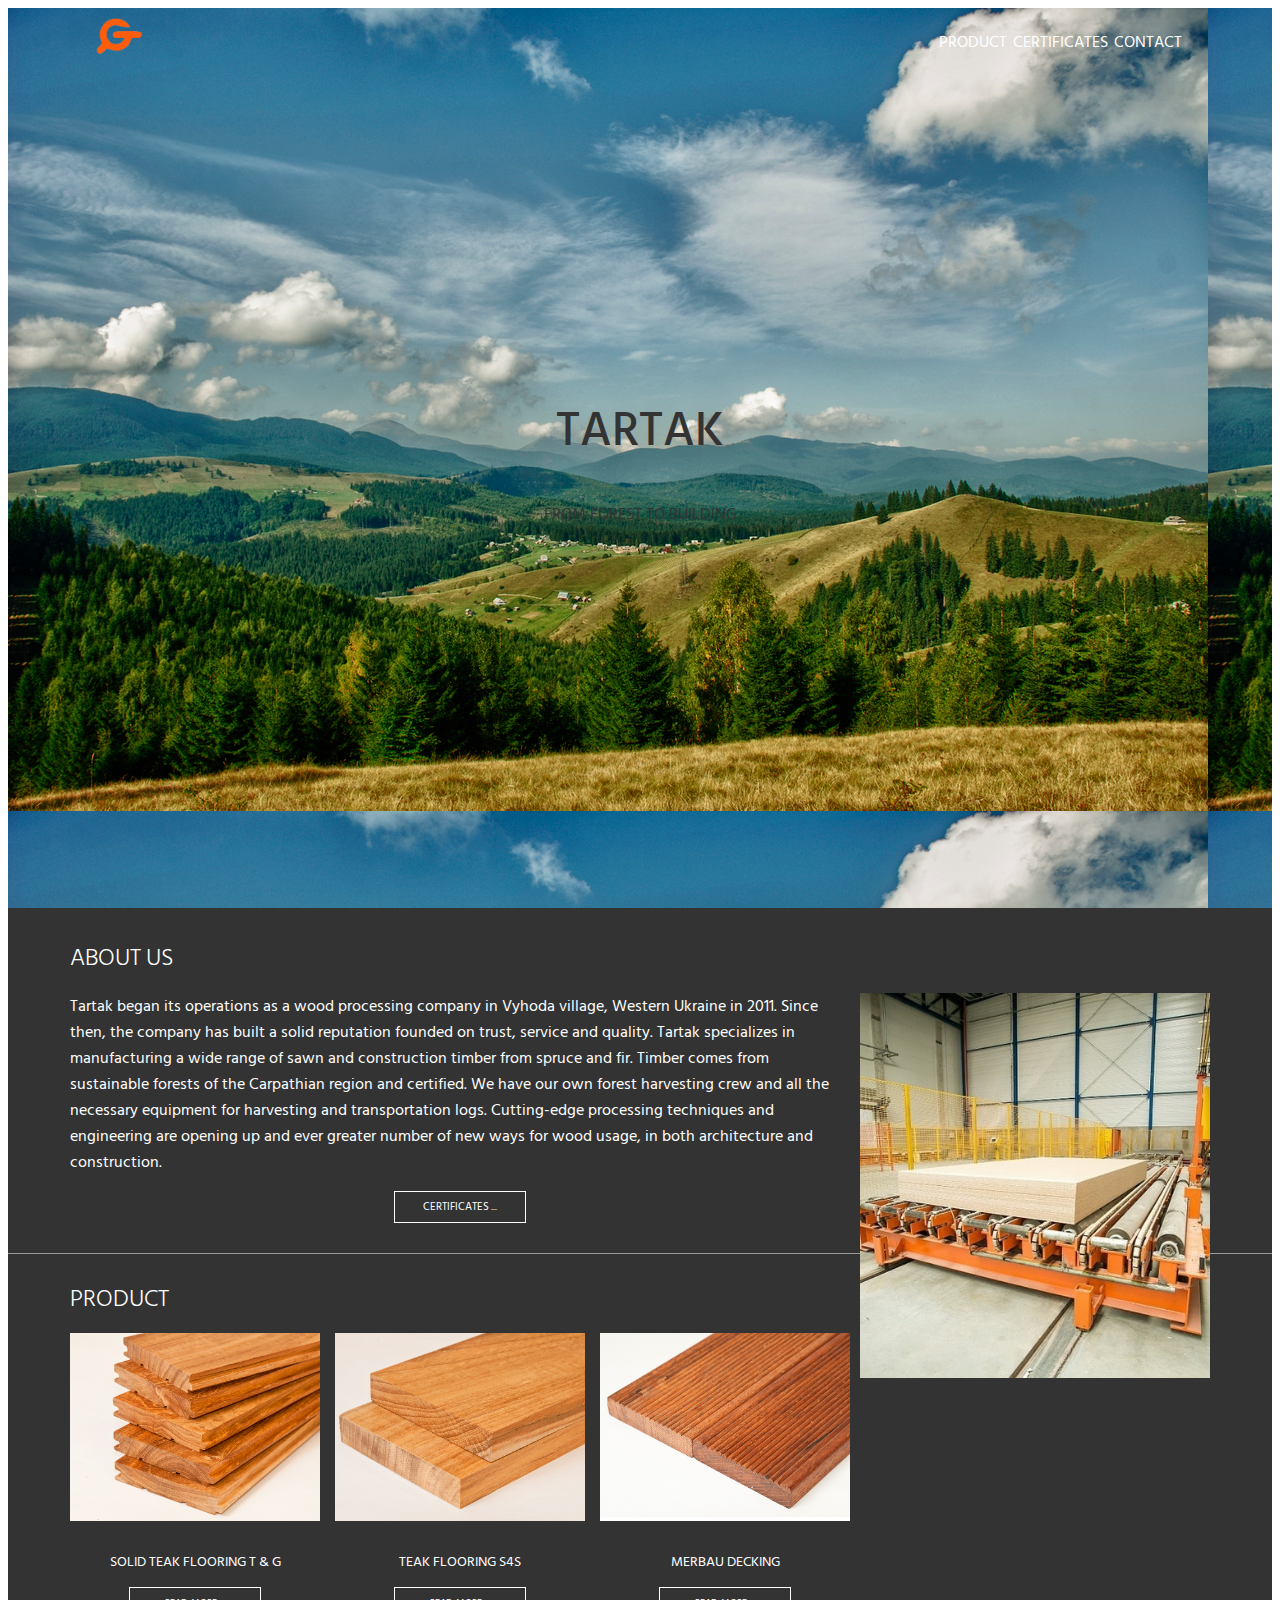
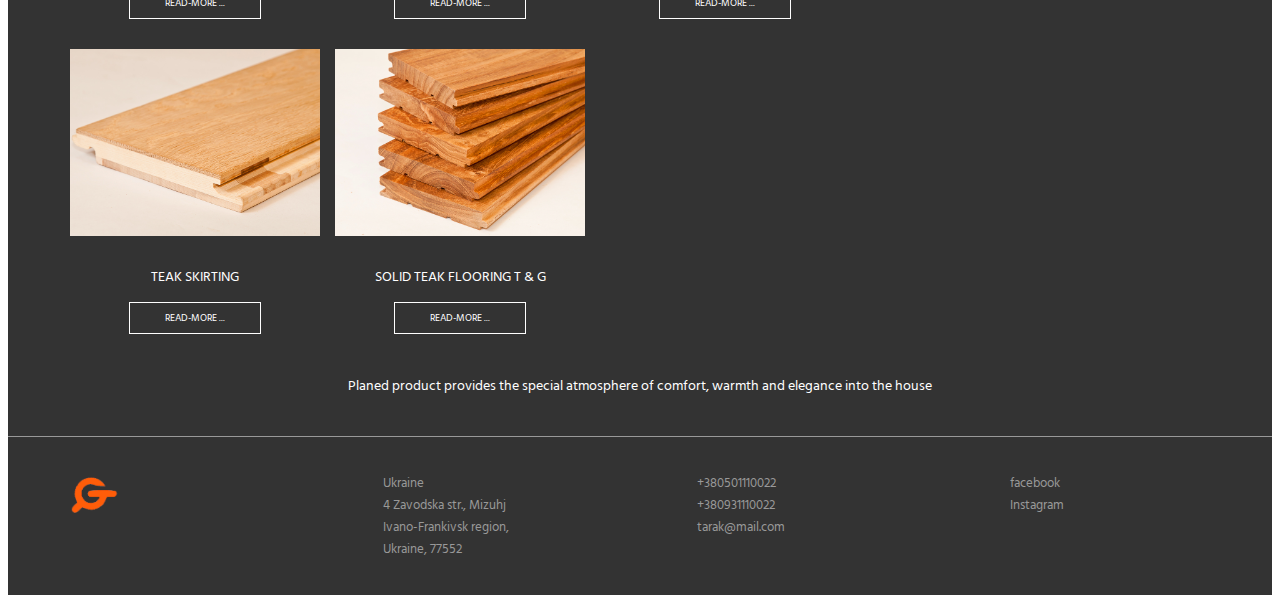
==== index.html @ 759a78dc "update index" ====
<!DOCTYPE html>
<html lang="en">
    <head>
        <meta charset="UTF-8">
        <meta name="viewport" content="width=device-width, initial-scale=1.0">
        <meta http-equiv="X-UA-Compatible" content="ie=edge">
        <title>Tartak</title>
        <link rel="stylesheet" href="https://necolas.github.io/normalize.css/8.0.1/normalize.css">
        <link rel="stylesheet" href="css/index.css">
        <link href="https://fonts.googleapis.com/css?family=Hind+Siliguri&display=swap" rel="stylesheet">
    </head>
    <body>
        <header>
            <div class="wrap-menu wrap">
                <nav >
                    <div class="logo"><a href="index.html"><img src="img/logo.png" alt="logo"></a></div>
                    <ul class=" nav nav-flex-container">
                        <li><a href="allproduct.html">product</a></li>
                        <li><a href="certificates.html">certificates</a></li>
                        <li><a href="contact.html">contact</a></li>
                    </ul>
                </nav>
                <h1 class="header-title">Tartak</h1>
                <p class="header-subtitle">From forest to building</p>
            </div>
        </header>
        <main>
            <section class="about-section">
                <div class="wrap about-wrap">
                    <h2>about us</h2>
                    <div class="img-block-about">
                        <p><img class="img-about" src="img/about-us.jpg" alt="">Tartak began its operations as a wood processing company in Vyhoda village, Western Ukraine in 2011. Since then, the company has built a solid reputation founded on trust, service and quality. Tartak specializes in manufacturing a wide range of sawn and construction timber from spruce and fir. Timber comes from sustainable forests of the Carpathian region and certified. We have our own forest harvesting crew and all the necessary equipment for harvesting and transportation logs. Cutting-edge processing techniques and engineering are opening up and ever greater number of new ways for wood usage, in both architecture and construction.
                        </p>
                    </div>
                    <div class="bttn-certificates"><a class="about-bttn" href="certificates.html">certificates ...</a></div>
                </div>
            </section>
            <section class="index-gallery">
                <div class="wrap">
                    <h2>product</h2>
                    <div class="index-gallery-wrap">
                        <div class="index-gallery-block">
                            <div class="block"><img src="img/foto-product/product1.jpg" alt="Solid Teak Flooring T & G"></div>
                            <p class="index-gllr-title">Solid Teak Flooring T & G</p>
                            <a class="index-gllr-rm" href="product.html">read-more ...</a>
                        </div>
                        <div class="index-gallery-block">
                            <div class="block"><img src="img/foto-product/product2.jpg" alt="Teak Flooring S4S"></div>
                            <p class="index-gllr-title">Teak Flooring S4S</p>
                            <a class="index-gllr-rm" href="#">read-more ...</a>
                        </div>
                        <div class="index-gallery-block">
                            <div class="block"><img src="img/foto-product/product3.jpg" alt="Merbau Decking"></div>
                            <p class="index-gllr-title">Merbau Decking</p>
                            <a class="index-gllr-rm" href="#">read-more ...</a>
                        </div>
                        <div class="index-gallery-block">
                            <div class="block"><img src="img/foto-product/product4.jpg" alt="Teak Skirting"></div>
                            <p class="index-gllr-title">Teak Skirting</p>
                            <a class="index-gllr-rm" href="#">read-more ...</a>
                        </div>
                        <div class="index-gallery-block">
                            <div class="block"><img src="img/foto-product/product1.jpg" alt="Solid Teak Flooring T & G"></div>
                            <p class="index-gllr-title">Solid Teak Flooring T & G</p>
                            <a class="index-gllr-rm" href="product.html">read-more ...</a>
                        </div>
                    </div>
                    <p>Planed product provides the special atmosphere of comfort, warmth and elegance into the house</p>
                </div>
            </section>
        </main>
        <footer class="dark-footer">
            <div class=" wrap footer-wrap">
                <div class="logo-footer top"><a href="index.html"><img src="img/logo.png" alt="TARTAK"></a></div>
                <address class="footer-address top">
                    <ul>
                        <li>Ukraine</li>
                        <li>4 Zavodska str., Mizuhj</li>
                        <li>Ivano-Frankivsk region, </li>
                        <li>Ukraine, 77552</li>
                    </ul>
                </address>
                <address class="top">
                    <a href="tel:+380501110022">+380501110022</a>
                    <a href="tel:+380931110022">+380931110022</a>
                    <a href="mailto:tartak@gmail.com">tarak@mail.com</a>
                </address>
                    <div class="sacial-link top">
                    <a href="facebook.com">facebook</a>
                    <a href="Instagram.com">Instagram</a>
                </div>
            </div>
        </footer>
    </body>
</html>
---- css/index.css ----
:root {
    --main-text-color: #fff;
    --second-color: #333;
    --extra-color: #999;
    --main-font: 'Hind Siliguri', sans-serif;
}
a{
    text-decoration: none;
}
ul{
    list-style: none;
    padding: 0;
}
h1, h2{
    font-family: var(--main-font);
    font-weight: 300;
    text-transform: uppercase;
}
.wrap{
    max-width: 1140px;
    margin: auto;
}
 header{
     background: url('../img/slide-main-photo.jpeg');
     height: 100vh;
 }
nav{
    background-color: var(--second-color);
    display: flex;
    justify-content: space-between;
    padding: 5px 25px;
}
.nav-flex-container{
    display: flex;
    flex-direction: row;
}
.nav-flex-container li{
    margin: 0 3px;
}
.nav-flex-container li a{
    text-decoration: none;
    color: var(--main-text-color);
    text-transform: uppercase;
    font-size: 11px;
    font-family: var(--main-font);
}
.logo img{
    width: 50px;
}
.header-title{
   text-align: center;
   margin-top: 35vh;
   color: var(--second-color);
   font-weight: 500;
   font-size: 3em;
}
.header-subtitle{
    text-align: center;
    font-family: var(--main-font);
    text-transform: uppercase;
    color: var(--second-color);
}
.about-wrap{
    padding: 30px 15px;
}
.about-wrap h2{
    margin: 0;
}
 .about-bttn{
    display: inline-block;
    width: 130px;
    height: 30px;
    color: var(--main-text-color);
    border: 1px solid var(--main-text-color);
    text-align: center;
    line-height: 30px;
    font-family: var(--main-font);
    text-transform: uppercase;
    font-size: 11px;
 }
 .about-bttn:hover{
    color: var(--second-color);
    background-color: var(--main-text-color);
    transition: .5s linear;
 }
 .about-section{
     background-color: var(--second-color);
     color: var(--main-text-color);
     font-family: var(--main-font);
     border-bottom: 1px solid var(--extra-color);
 }
 .img-block-about{
     font-size: 14px;
 }
 .img-about{
     float: right;
     width: 350px;
     margin-left: 10px;
 }
 .bttn-certificates{
     text-align: center;
 }
.index-gallery{
     background-color: var(--second-color);
     padding: 25px 15px;
     border-bottom: 1px solid var(--extra-color);
}
.index-gallery-wrap{
    display: grid;
    grid-template-columns: repeat(auto-fit, minmax(230px, 1fr));
    grid-gap: 15px;
    margin: 15px 0;
}
.index-gallery-block{
    text-align: center;
}
.index-gallery-block .block img{
    width: 100%;
}
 .index-gllr-title{
     color: var(--main-text-color);
     text-transform: uppercase;
     font-size: 12px;
 }
.index-gallery h2{
    margin: 0;
    color: var(--main-text-color);
}
.index-gllr-rm{
    display: inline-block;
    width: 130px;
    height: 30px;
    color: var(--main-text-color);
    border: 1px solid var(--main-text-color);
    text-align: center;
    line-height: 30px;
    font-family: var(--main-font);
    text-transform: uppercase;
    font-size: 10px;
    margin-bottom: 15px;
}
.index-gllr-rm:hover{
    color: var(--second-color);
    background-color: var(--main-text-color);
    transition: .5s linear;
}
.index-gallery p{
    font-size: 14px;
    font-family: var(--main-font);
    color: var(--main-text-color);
    margin-top: 25px;
    text-align: center;
}
.dark-footer{
     background-color: var(--second-color);
     padding: 25px 15px;
}
@media (min-width: 600px){
    nav{
        background-color: transparent ;
    }
    .nav-flex-container li a{
        font-size: 16px;
    }
    .img-block-about p{
        font-size: 16px;
    }
}

.dark-footer{
     background-color: var(--second-color);
     padding: 25px 15px;
}
.footer-wrap{
    display: flex;
    flex-direction: row;
    justify-content: space-between;
}
.logo-footer img{
    width: 50px;
}
 .logo-footer{
     width: 200px;
     justify-self: flex-start;
}
 .footer-wrap address, .sacial-link{
    width: 200px;
    font-style: normal;
}
 .footer-wrap address a{
     display: block;
     color: var(--extra-color);
}
 .sacial-link a{
     display: block;
     color: var(--extra-color);
 }
 .dark-footer{
     color: var(--extra-color);
     font-size: 13px;
     font-family: var(--main-font);
 }
 .footer-address ul {
     margin: 0;
 }
 .top{
     margin: 10px 0;
 }
/*contact*/
.contact-input input:active, :hover, :focus{
    outline: 0;
    outline-offset: 0;
}
.contact-input{
    display: grid;
    /*grid-template-columns: 1fr 1fr;*/
}
.contact-input-style input, label, span{
    display: block;
}
.contact-input-style input{
    width: 80%;
    height: 30px;
    color: var(--second-color);
    margin: 0 auto;
}
.contact-input-style span{
    font-size: 12px;
    width: 80%;
    margin: 5px auto;
}
.contact-textarea-style span{
    font-size: 12px;
    margin: 5px 0;
    color: #000;
}
.contact-textarea-style{
    width: 80%;
    color: var(--second-color);
    margin: 0 auto;
}
.contact-textarea-style textarea{
    width: 100%;
}
.contact-send{
    display: block;
    width: 220px;
    height: 45px;
    background-color: var(--second-color);
    border: 1px solid var(--second-color);
    color: var(--main-text-color);
    margin: 0 auto;
}
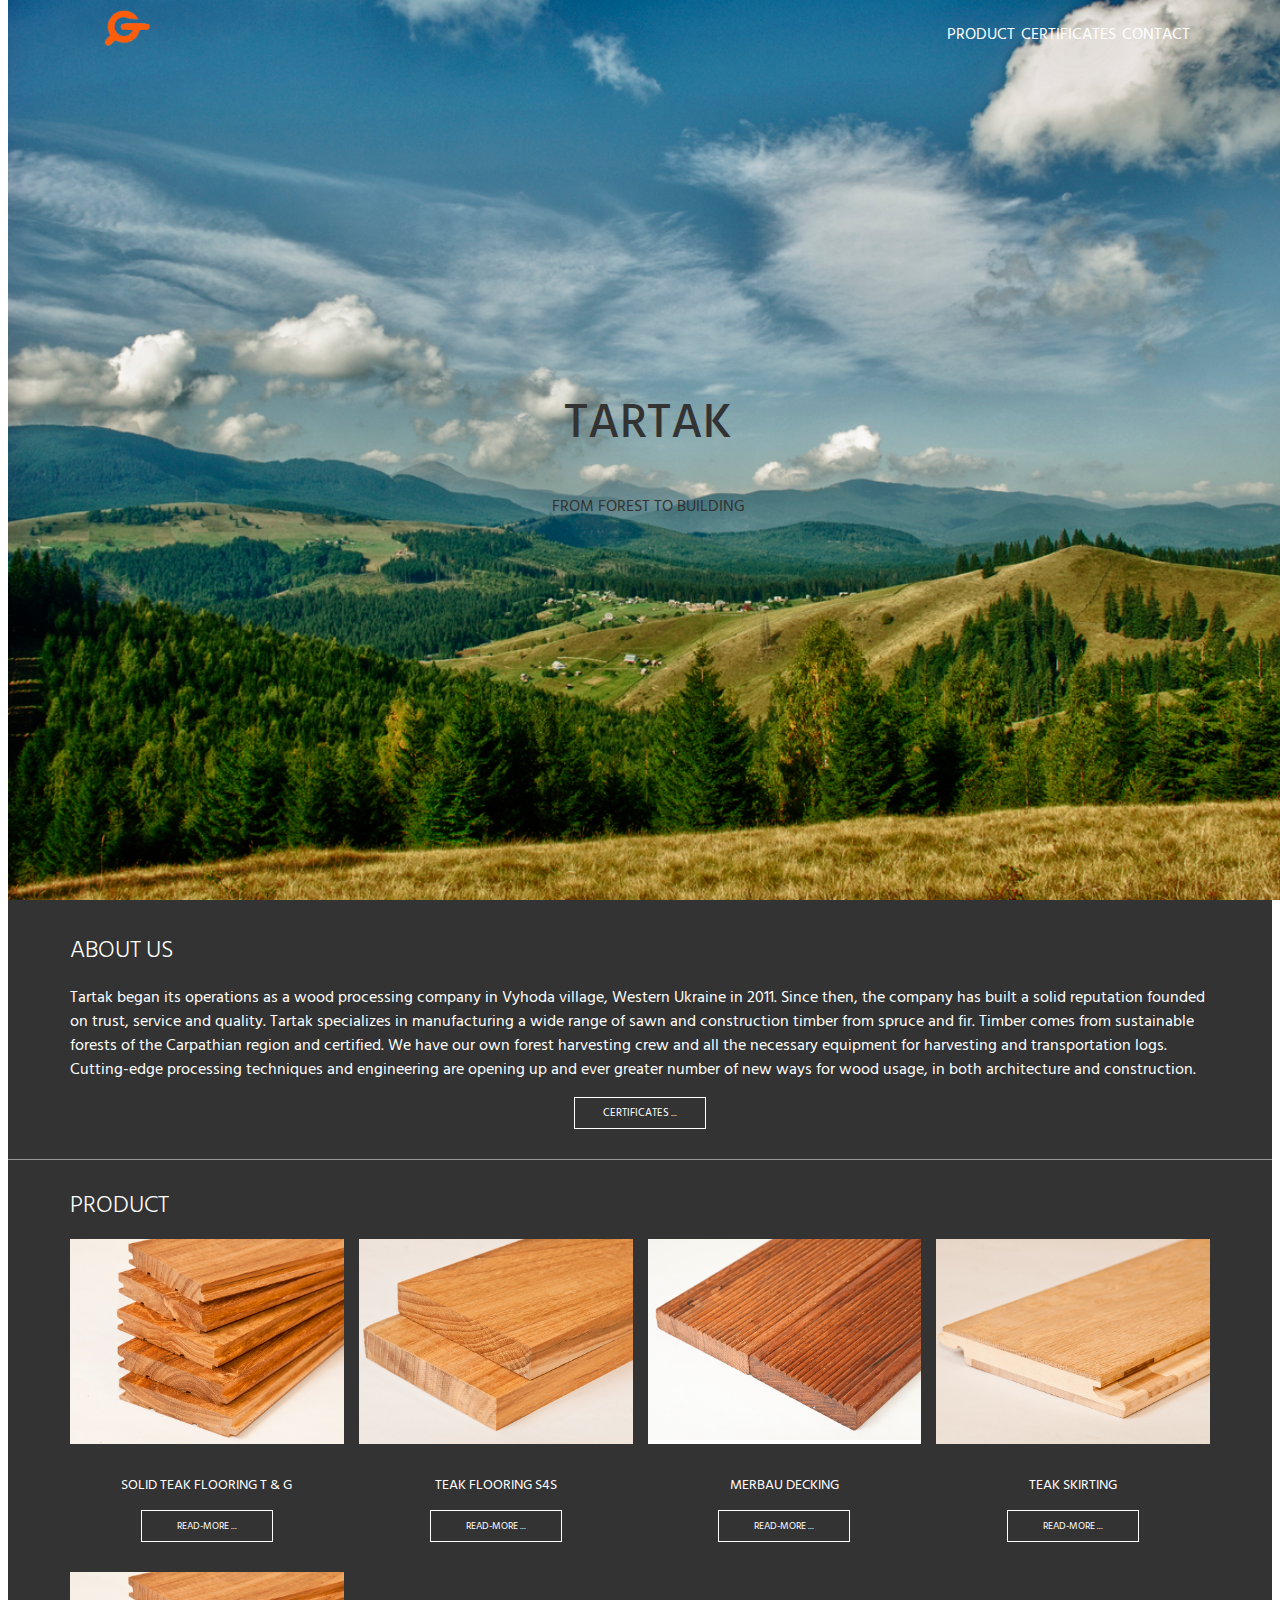
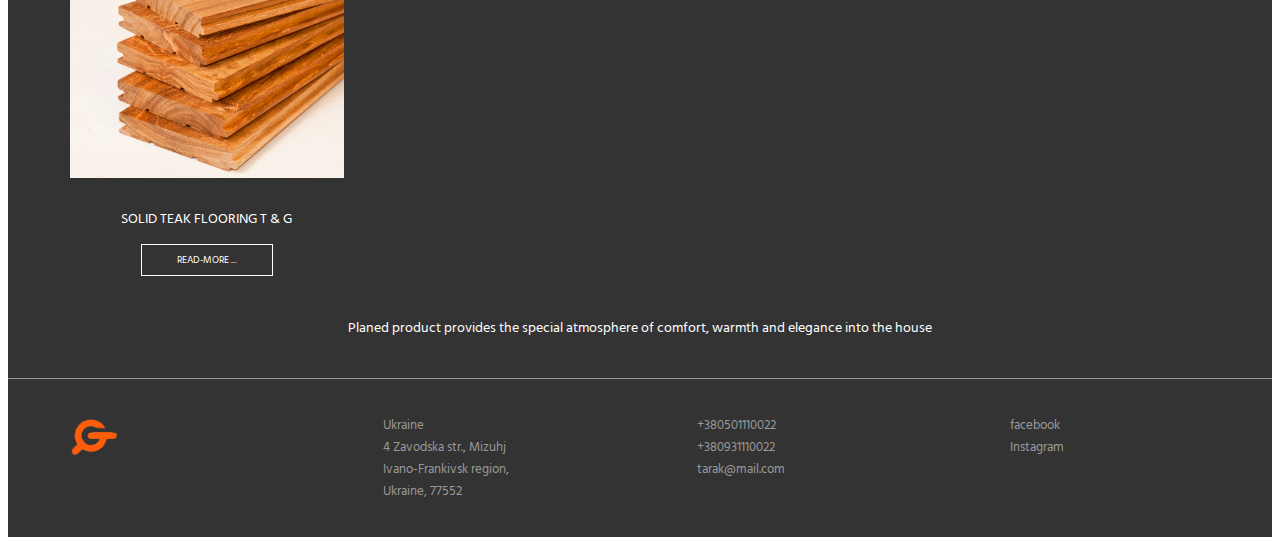
==== commit e95c509b: "update index" ====
--- a/index.html
+++ b/index.html
@@ -29,8 +29,9 @@
                 <div class="wrap about-wrap">
                     <h2>about us</h2>
                     <div class="img-block-about">
-                        <p><img class="img-about" src="img/about-us.jpg" alt="">Tartak began its operations as a wood processing company in Vyhoda village, Western Ukraine in 2011. Since then, the company has built a solid reputation founded on trust, service and quality. Tartak specializes in manufacturing a wide range of sawn and construction timber from spruce and fir. Timber comes from sustainable forests of the Carpathian region and certified. We have our own forest harvesting crew and all the necessary equipment for harvesting and transportation logs. Cutting-edge processing techniques and engineering are opening up and ever greater number of new ways for wood usage, in both architecture and construction.
+                        <p>Tartak began its operations as a wood processing company in Vyhoda village, Western Ukraine in 2011. Since then, the company has built a solid reputation founded on trust, service and quality. Tartak specializes in manufacturing a wide range of sawn and construction timber from spruce and fir. Timber comes from sustainable forests of the Carpathian region and certified. We have our own forest harvesting crew and all the necessary equipment for harvesting and transportation logs. Cutting-edge processing techniques and engineering are opening up and ever greater number of new ways for wood usage, in both architecture and construction.
                         </p>
+                        <p class="wrap-img-about"><img class="img-about" src="img/about-us.jpg" alt=""></p>
                     </div>
                     <div class="bttn-certificates"><a class="about-bttn" href="certificates.html">certificates ...</a></div>
                 </div>
--- a/css/index.css
+++ b/css/index.css
@@ -1,3 +1,4 @@
+@import url("header.css");
 :root {
     --main-text-color: #fff;
     --second-color: #333;
@@ -20,46 +21,14 @@
     max-width: 1140px;
     margin: auto;
 }
- header{
-     background: url('../img/slide-main-photo.jpeg');
-     height: 100vh;
- }
-nav{
-    background-color: var(--second-color);
-    display: flex;
-    justify-content: space-between;
-    padding: 5px 25px;
-}
-.nav-flex-container{
-    display: flex;
-    flex-direction: row;
-}
-.nav-flex-container li{
-    margin: 0 3px;
-}
-.nav-flex-container li a{
-    text-decoration: none;
-    color: var(--main-text-color);
-    text-transform: uppercase;
-    font-size: 11px;
-    font-family: var(--main-font);
-}
-.logo img{
-    width: 50px;
-}
-.header-title{
-   text-align: center;
-   margin-top: 35vh;
-   color: var(--second-color);
-   font-weight: 500;
-   font-size: 3em;
-}
-.header-subtitle{
-    text-align: center;
-    font-family: var(--main-font);
-    text-transform: uppercase;
-    color: var(--second-color);
-}
+
+ main{
+    width: 100%;
+    margin-top: 100vh;
+    z-index: 10;
+
+ }
+
 .about-wrap{
     padding: 30px 15px;
 }
@@ -90,13 +59,25 @@
      border-bottom: 1px solid var(--extra-color);
  }
  .img-block-about{
+     display: grid;
+     /*grid-template-columns: 1fr 1fr;*/
      font-size: 14px;
  }
+ .wrap-img-about{
+     text-align: right;
+ }
  .img-about{
-     float: right;
-     width: 350px;
-     margin-left: 10px;
- }
+     width: 400px;
+ }
+ .img-block-about p:nth-child(1){
+     align-self: center;
+     font-size:16px;
+     line-height: 1.5;
+ }
+  .img-block-about p:nth-child(2){
+      display: none;
+
+  }
  .bttn-certificates{
      text-align: center;
  }
@@ -151,6 +132,11 @@
     margin-top: 25px;
     text-align: center;
 }
+@media (max-width: 520px){
+    .index-gallery-block .block{
+     padding: 20px 30px;
+    }
+}
 .dark-footer{
      background-color: var(--second-color);
      padding: 25px 15px;
@@ -166,7 +152,6 @@
         font-size: 16px;
     }
 }
-
 .dark-footer{
      background-color: var(--second-color);
      padding: 25px 15px;
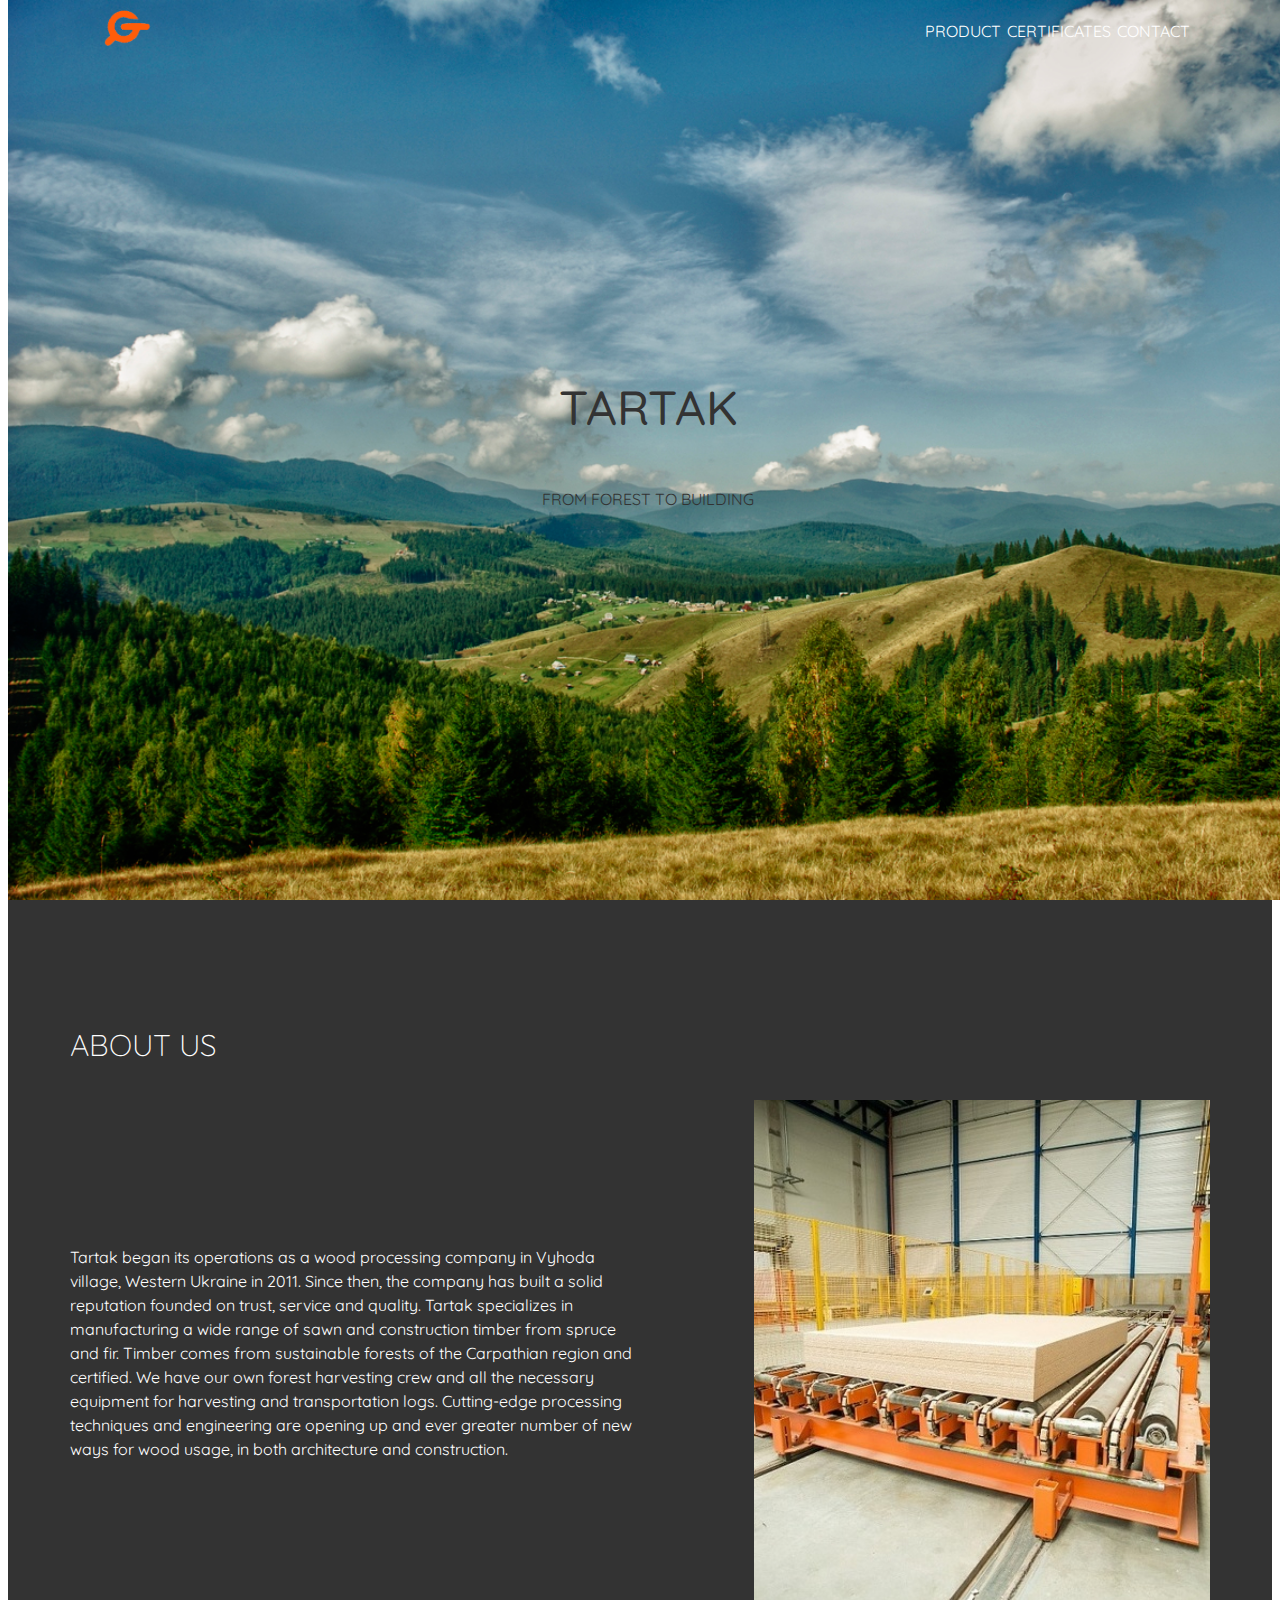
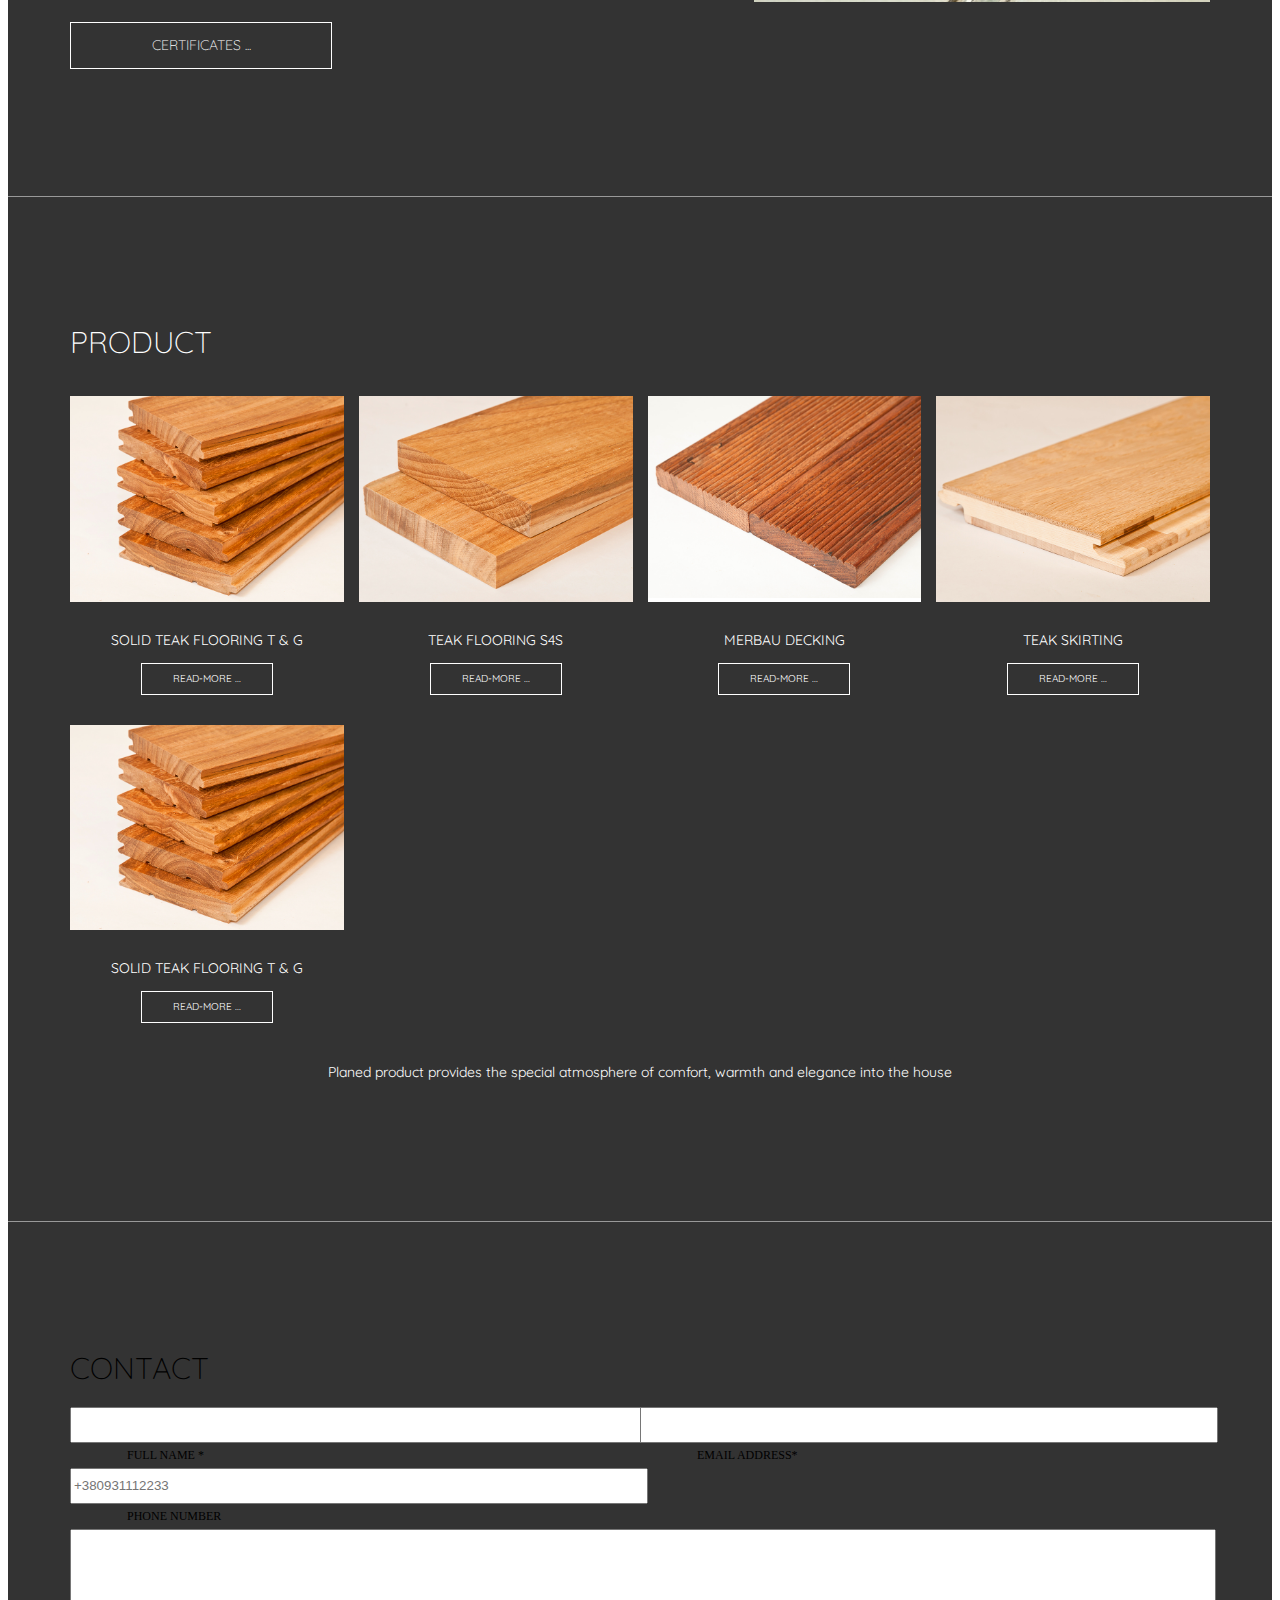
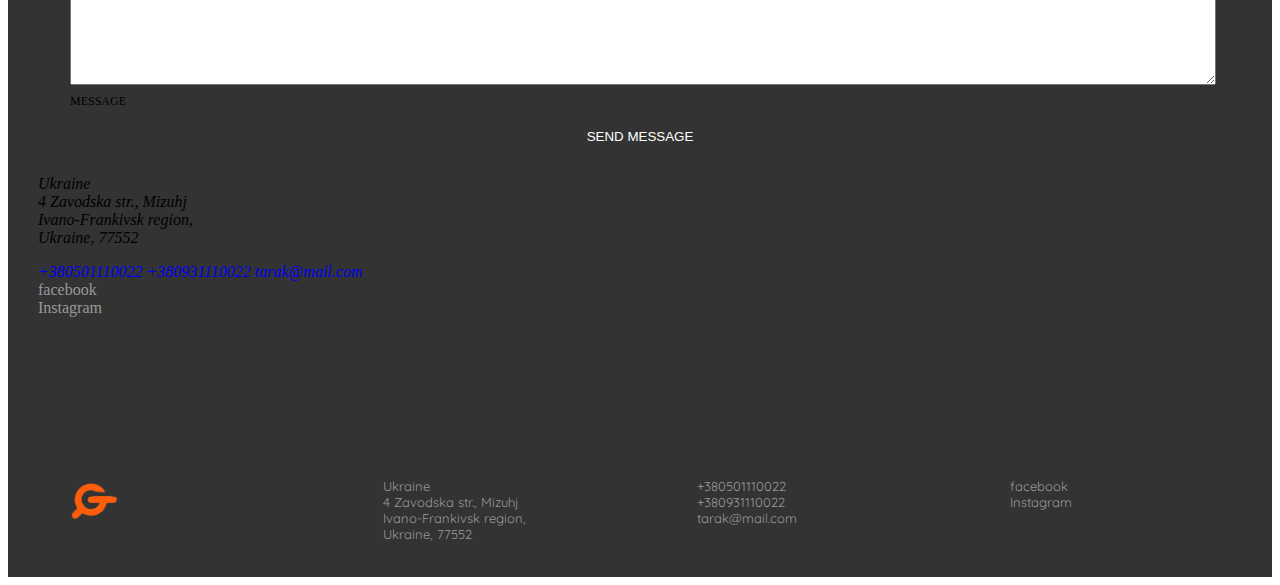
==== commit 58a00357: "update index" ====
--- a/index.html
+++ b/index.html
@@ -7,7 +7,7 @@
         <title>Tartak</title>
         <link rel="stylesheet" href="https://necolas.github.io/normalize.css/8.0.1/normalize.css">
         <link rel="stylesheet" href="css/index.css">
-        <link href="https://fonts.googleapis.com/css?family=Hind+Siliguri&display=swap" rel="stylesheet">
+        <link href="https://fonts.googleapis.com/css?family=Quicksand&display=swap" rel="stylesheet">
     </head>
     <body>
         <header>
@@ -17,7 +17,7 @@
                     <ul class=" nav nav-flex-container">
                         <li><a href="allproduct.html">product</a></li>
                         <li><a href="certificates.html">certificates</a></li>
-                        <li><a href="contact.html">contact</a></li>
+                        <li><a href="#">contact</a></li>
                     </ul>
                 </nav>
                 <h1 class="header-title">Tartak</h1>
@@ -36,31 +36,31 @@
                     <div class="bttn-certificates"><a class="about-bttn" href="certificates.html">certificates ...</a></div>
                 </div>
             </section>
-            <section class="index-gallery">
+            <section class="gallery-index">
                 <div class="wrap">
                     <h2>product</h2>
-                    <div class="index-gallery-wrap">
-                        <div class="index-gallery-block">
+                    <div class="gallery-index-wrap">
+                        <div class="gallery-index-block">
                             <div class="block"><img src="img/foto-product/product1.jpg" alt="Solid Teak Flooring T & G"></div>
                             <p class="index-gllr-title">Solid Teak Flooring T & G</p>
                             <a class="index-gllr-rm" href="product.html">read-more ...</a>
                         </div>
-                        <div class="index-gallery-block">
+                        <div class="gallery-index-block">
                             <div class="block"><img src="img/foto-product/product2.jpg" alt="Teak Flooring S4S"></div>
                             <p class="index-gllr-title">Teak Flooring S4S</p>
                             <a class="index-gllr-rm" href="#">read-more ...</a>
                         </div>
-                        <div class="index-gallery-block">
+                        <div class="gallery-index-block">
                             <div class="block"><img src="img/foto-product/product3.jpg" alt="Merbau Decking"></div>
                             <p class="index-gllr-title">Merbau Decking</p>
                             <a class="index-gllr-rm" href="#">read-more ...</a>
                         </div>
-                        <div class="index-gallery-block">
+                        <div class="gallery-index-block">
                             <div class="block"><img src="img/foto-product/product4.jpg" alt="Teak Skirting"></div>
                             <p class="index-gllr-title">Teak Skirting</p>
                             <a class="index-gllr-rm" href="#">read-more ...</a>
                         </div>
-                        <div class="index-gallery-block">
+                        <div class="gallery-index-block">
                             <div class="block"><img src="img/foto-product/product1.jpg" alt="Solid Teak Flooring T & G"></div>
                             <p class="index-gllr-title">Solid Teak Flooring T & G</p>
                             <a class="index-gllr-rm" href="product.html">read-more ...</a>
@@ -69,6 +69,56 @@
                     <p>Planed product provides the special atmosphere of comfort, warmth and elegance into the house</p>
                 </div>
             </section>
+            <div class="contact-index">
+            <div class="wrap contact-wrap">
+            <h2>contact</h2>
+            <form method="POST" action="" class="contact-grid">
+                <div class="contact-input">
+                    <label class="contact-input-style">
+                        <input required type="text" placeholder="" name="user-name" >
+                        <span>FULL NAME *</span>
+                    </label>
+                    <label class="contact-input-style">
+                        <input required type="email" placeholder="" name="email">
+                        <span>EMAIL ADDRESS*</span>
+                    </label>
+                    <label class="contact-input-style">
+                        <input required type="tel" name="user-phone"placeholder="+380931112233" >
+                        <span>PHONE NUMBER</span>
+                    </label>
+                </div>
+                <div class="">
+                <label class="contact-textarea-style">
+                    <textarea name="MESSAGE"  cols="20" rows="10"></textarea>
+                    <span>MESSAGE</span>
+                </label>
+                <input class="contact-send" type="submit" value="SEND MESSAGE">
+                </div>
+            </form>
+            </div>
+            <div class="block-address-contact">
+                <address>
+                    <ul>
+                        <li>Ukraine</li>
+                        <li>4 Zavodska str., Mizuhj</li>
+                        <li>Ivano-Frankivsk region, </li>
+                        <li>Ukraine, 77552</li>
+                    </ul>
+                </address>
+                <address>
+                    <a href="tel:+380501110022">+380501110022</a>
+                    <a href="tel:+380931110022">+380931110022</a>
+                    <a href="mailto:tartak@gmail.com">tarak@mail.com</a>
+                </address>
+                <div class="sacial-link">
+                    <a href="facebook.com">facebook</a>
+                    <a href="Instagram.com">Instagram</a>
+                </div>
+            </div>
+            </div>
+
+
+
         </main>
         <footer class="dark-footer">
             <div class=" wrap footer-wrap">
--- a/css/index.css
+++ b/css/index.css
@@ -1,9 +1,14 @@
 @import url("header.css");
+@import url("footer.css");
+@import url("contact.css");
+@import url("about.css");
+@import url("gallery.css");
+
 :root {
     --main-text-color: #fff;
     --second-color: #333;
     --extra-color: #999;
-    --main-font: 'Hind Siliguri', sans-serif;
+    --main-font: 'Quicksand', sans-serif;
 }
 a{
     text-decoration: none;
@@ -16,6 +21,10 @@
     font-family: var(--main-font);
     font-weight: 300;
     text-transform: uppercase;
+    padding-bottom: 20px;
+}
+h2{
+    margin: 0;
 }
 .wrap{
     max-width: 1140px;
@@ -26,122 +35,17 @@
     width: 100%;
     margin-top: 100vh;
     z-index: 10;
-
  }
 
-.about-wrap{
-    padding: 30px 15px;
-}
-.about-wrap h2{
-    margin: 0;
-}
- .about-bttn{
-    display: inline-block;
-    width: 130px;
-    height: 30px;
-    color: var(--main-text-color);
-    border: 1px solid var(--main-text-color);
-    text-align: center;
-    line-height: 30px;
-    font-family: var(--main-font);
-    text-transform: uppercase;
-    font-size: 11px;
- }
- .about-bttn:hover{
-    color: var(--second-color);
-    background-color: var(--main-text-color);
-    transition: .5s linear;
- }
- .about-section{
-     background-color: var(--second-color);
-     color: var(--main-text-color);
-     font-family: var(--main-font);
-     border-bottom: 1px solid var(--extra-color);
- }
- .img-block-about{
-     display: grid;
-     /*grid-template-columns: 1fr 1fr;*/
-     font-size: 14px;
- }
- .wrap-img-about{
-     text-align: right;
- }
- .img-about{
-     width: 400px;
- }
- .img-block-about p:nth-child(1){
-     align-self: center;
-     font-size:16px;
-     line-height: 1.5;
- }
-  .img-block-about p:nth-child(2){
-      display: none;
-
-  }
- .bttn-certificates{
-     text-align: center;
- }
-.index-gallery{
-     background-color: var(--second-color);
-     padding: 25px 15px;
-     border-bottom: 1px solid var(--extra-color);
-}
-.index-gallery-wrap{
-    display: grid;
-    grid-template-columns: repeat(auto-fit, minmax(230px, 1fr));
-    grid-gap: 15px;
-    margin: 15px 0;
-}
-.index-gallery-block{
-    text-align: center;
-}
-.index-gallery-block .block img{
-    width: 100%;
-}
- .index-gllr-title{
-     color: var(--main-text-color);
-     text-transform: uppercase;
-     font-size: 12px;
- }
-.index-gallery h2{
-    margin: 0;
-    color: var(--main-text-color);
-}
-.index-gllr-rm{
-    display: inline-block;
-    width: 130px;
-    height: 30px;
-    color: var(--main-text-color);
-    border: 1px solid var(--main-text-color);
-    text-align: center;
-    line-height: 30px;
-    font-family: var(--main-font);
-    text-transform: uppercase;
-    font-size: 10px;
-    margin-bottom: 15px;
-}
-.index-gllr-rm:hover{
-    color: var(--second-color);
-    background-color: var(--main-text-color);
-    transition: .5s linear;
-}
-.index-gallery p{
-    font-size: 14px;
-    font-family: var(--main-font);
-    color: var(--main-text-color);
-    margin-top: 25px;
-    text-align: center;
-}
 @media (max-width: 520px){
     .index-gallery-block .block{
      padding: 20px 30px;
     }
 }
-.dark-footer{
-     background-color: var(--second-color);
-     padding: 25px 15px;
-}
 @media (min-width: 600px){
+    h2{
+        font-size: 30px;
+    }
     nav{
         background-color: transparent ;
     }
@@ -151,88 +55,32 @@
     .img-block-about p{
         font-size: 16px;
     }
+    .contact-input{
+    grid-template-columns: 1fr 1fr;
 }
-.dark-footer{
-     background-color: var(--second-color);
-     padding: 25px 15px;
 }
-.footer-wrap{
-    display: flex;
-    flex-direction: row;
-    justify-content: space-between;
+@media (min-width: 800px){
+    .img-block-about p:nth-child(2){
+      display: block;
+    }
+    .img-block-about{
+     grid-template-columns: 1fr 1fr;
+     }
+    .img-block-about p:nth-child(1){
+         padding-right: 0;
+     }
+     .about-bttn{
+         width: 260px;
+         height: 45px;
+         font-size: 14px;
+        line-height: 45px;
+        font-weight: 100;
+     }
+     .bttn-certificates{
+         margin-top: 0;
+         text-align: left;
+     }
+
 }
-.logo-footer img{
-    width: 50px;
-}
- .logo-footer{
-     width: 200px;
-     justify-self: flex-start;
-}
- .footer-wrap address, .sacial-link{
-    width: 200px;
-    font-style: normal;
-}
- .footer-wrap address a{
-     display: block;
-     color: var(--extra-color);
-}
- .sacial-link a{
-     display: block;
-     color: var(--extra-color);
- }
- .dark-footer{
-     color: var(--extra-color);
-     font-size: 13px;
-     font-family: var(--main-font);
- }
- .footer-address ul {
-     margin: 0;
- }
- .top{
-     margin: 10px 0;
- }
-/*contact*/
-.contact-input input:active, :hover, :focus{
-    outline: 0;
-    outline-offset: 0;
-}
-.contact-input{
-    display: grid;
-    /*grid-template-columns: 1fr 1fr;*/
-}
-.contact-input-style input, label, span{
-    display: block;
-}
-.contact-input-style input{
-    width: 80%;
-    height: 30px;
-    color: var(--second-color);
-    margin: 0 auto;
-}
-.contact-input-style span{
-    font-size: 12px;
-    width: 80%;
-    margin: 5px auto;
-}
-.contact-textarea-style span{
-    font-size: 12px;
-    margin: 5px 0;
-    color: #000;
-}
-.contact-textarea-style{
-    width: 80%;
-    color: var(--second-color);
-    margin: 0 auto;
-}
-.contact-textarea-style textarea{
-    width: 100%;
-}
-.contact-send{
-    display: block;
-    width: 220px;
-    height: 45px;
-    background-color: var(--second-color);
-    border: 1px solid var(--second-color);
-    color: var(--main-text-color);
-    margin: 0 auto;
-}
+
+
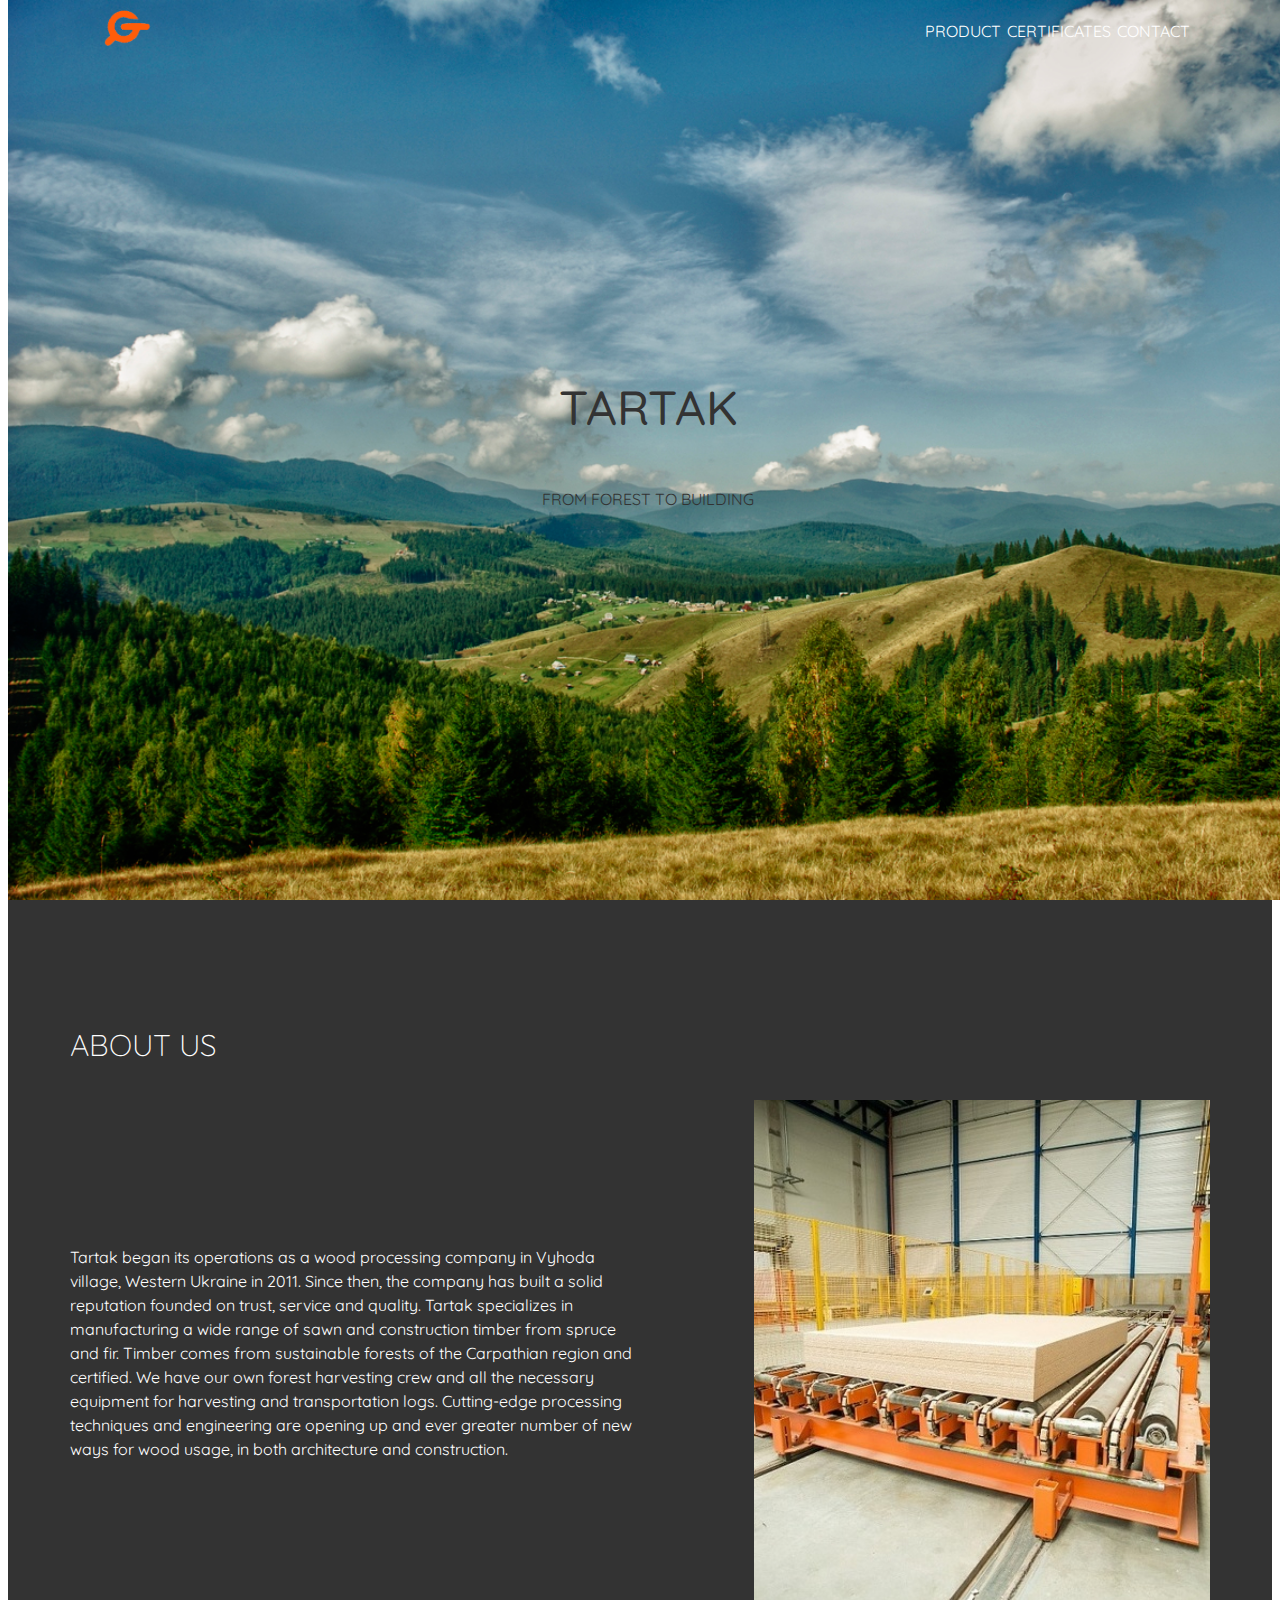
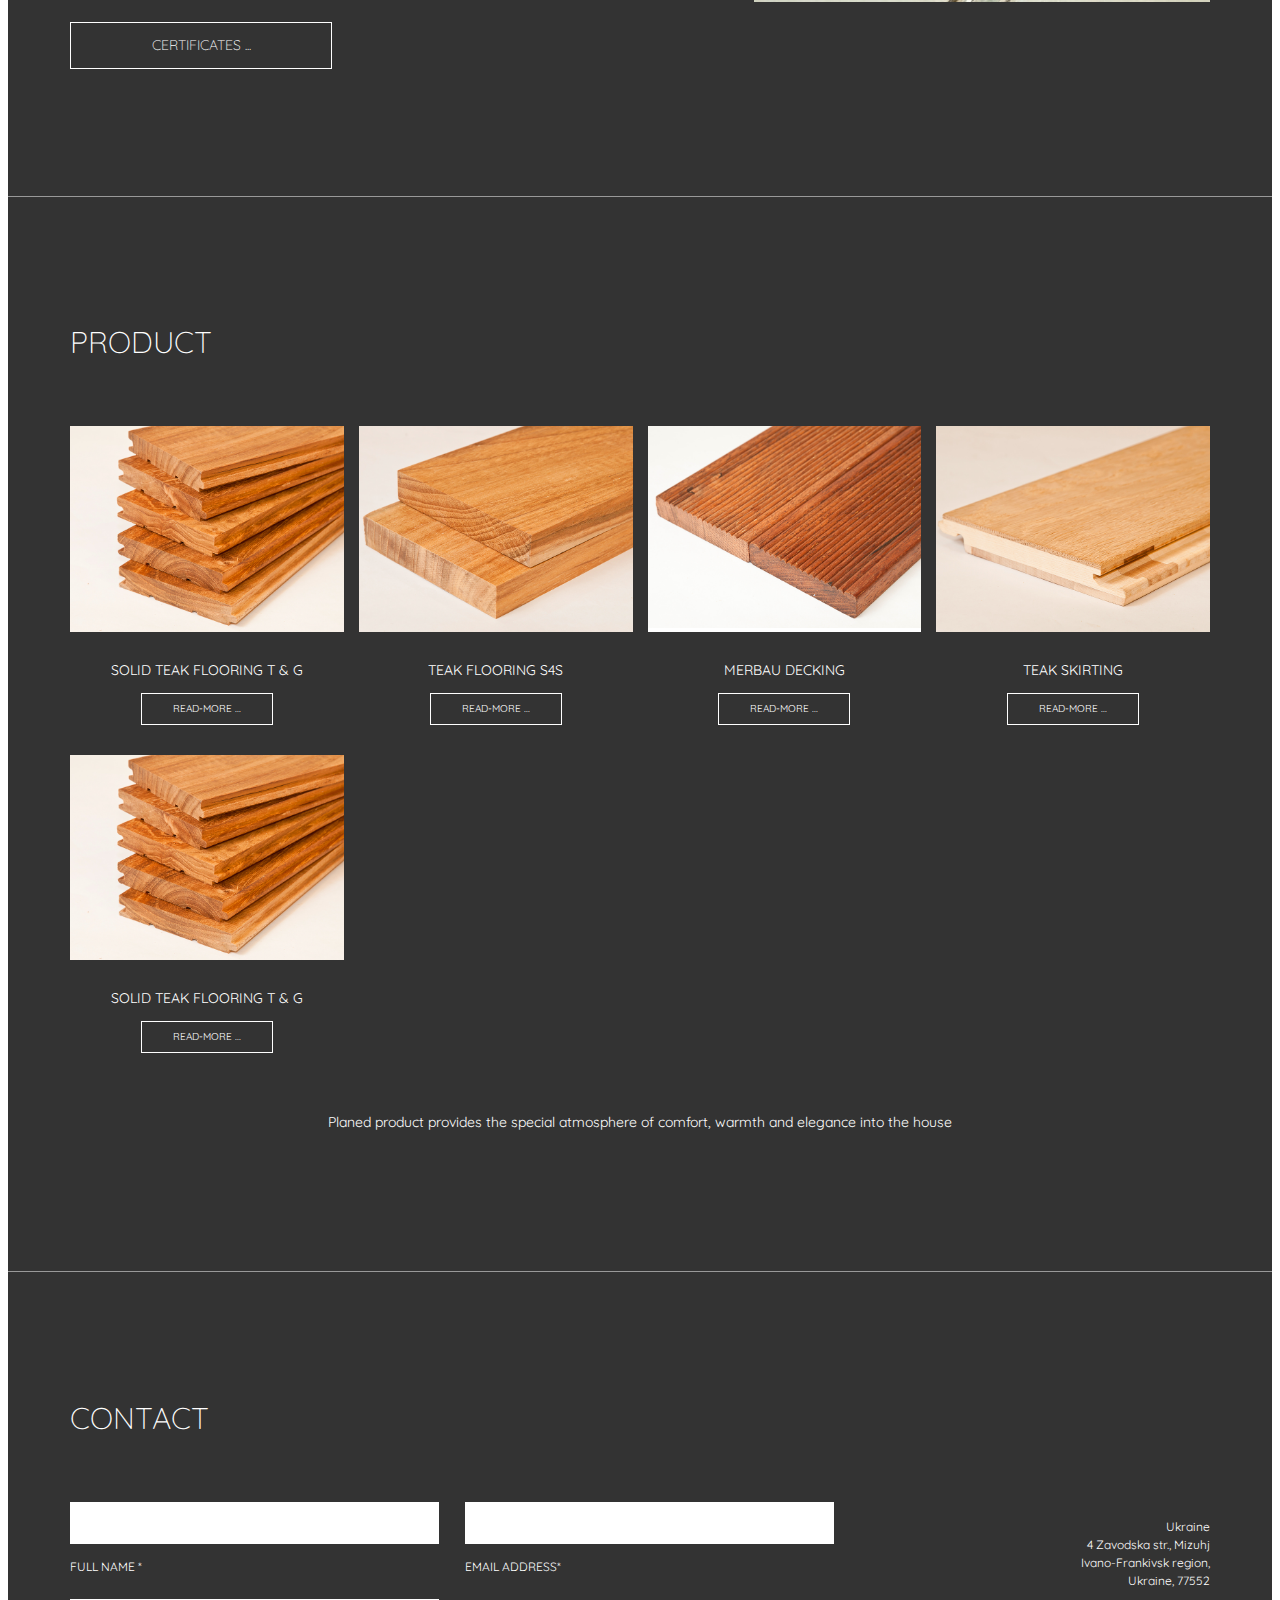
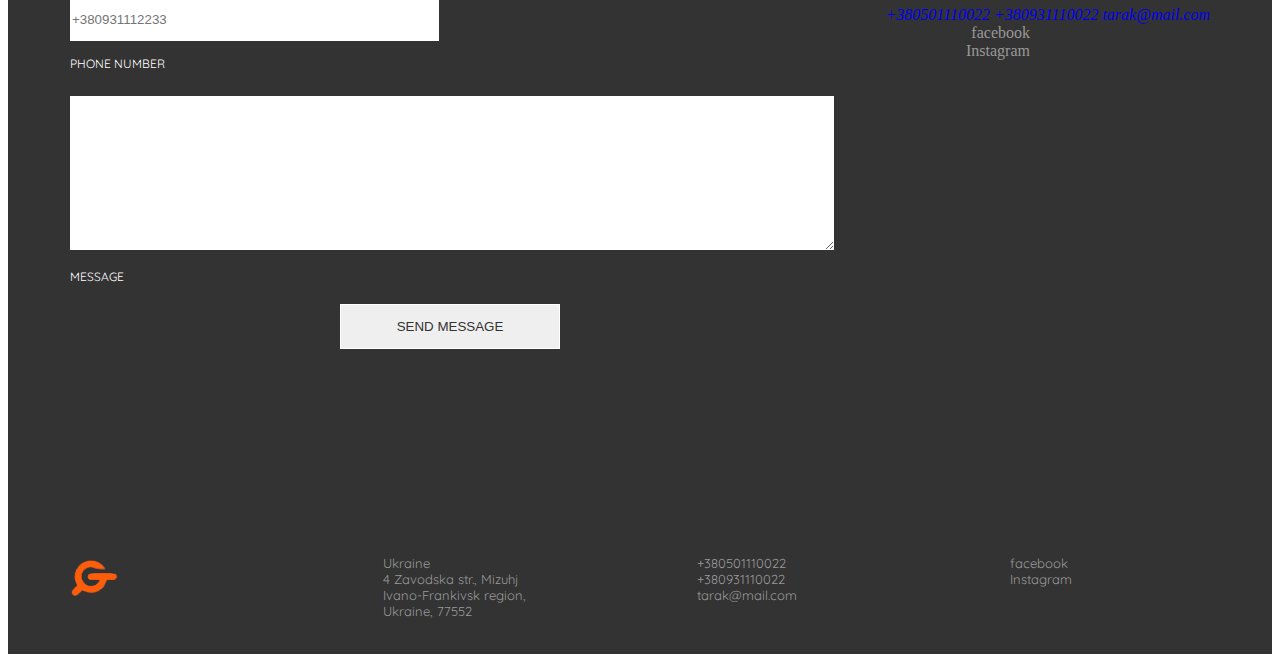
==== commit 828fcef7: "update contact" ====
--- a/index.html
+++ b/index.html
@@ -72,6 +72,7 @@
             <div class="contact-index">
             <div class="wrap contact-wrap">
             <h2>contact</h2>
+            <div class="contact-container-grid">
             <form method="POST" action="" class="contact-grid">
                 <div class="contact-input">
                     <label class="contact-input-style">
@@ -95,7 +96,6 @@
                 <input class="contact-send" type="submit" value="SEND MESSAGE">
                 </div>
             </form>
-            </div>
             <div class="block-address-contact">
                 <address>
                     <ul>
@@ -116,7 +116,8 @@
                 </div>
             </div>
             </div>
-
+            </div>
+            </div>
 
 
         </main>
--- a/css/index.css
+++ b/css/index.css
@@ -22,6 +22,7 @@
     font-weight: 300;
     text-transform: uppercase;
     padding-bottom: 20px;
+    color: var(--main-text-color);
 }
 h2{
     margin: 0;
@@ -57,7 +58,11 @@
     }
     .contact-input{
     grid-template-columns: 1fr 1fr;
+     grid-column-gap: 30px;
 }
+    .contact-input-style span{
+    padding-bottom: 25px;
+    }
 }
 @media (min-width: 800px){
     .img-block-about p:nth-child(2){
@@ -80,6 +85,13 @@
          margin-top: 0;
          text-align: left;
      }
+     .contact-container-grid{
+         grid-template-columns: 2fr 1fr;
+     }
+    .block-address-contact{
+        text-align: right;
+    }
+
 
 }
 
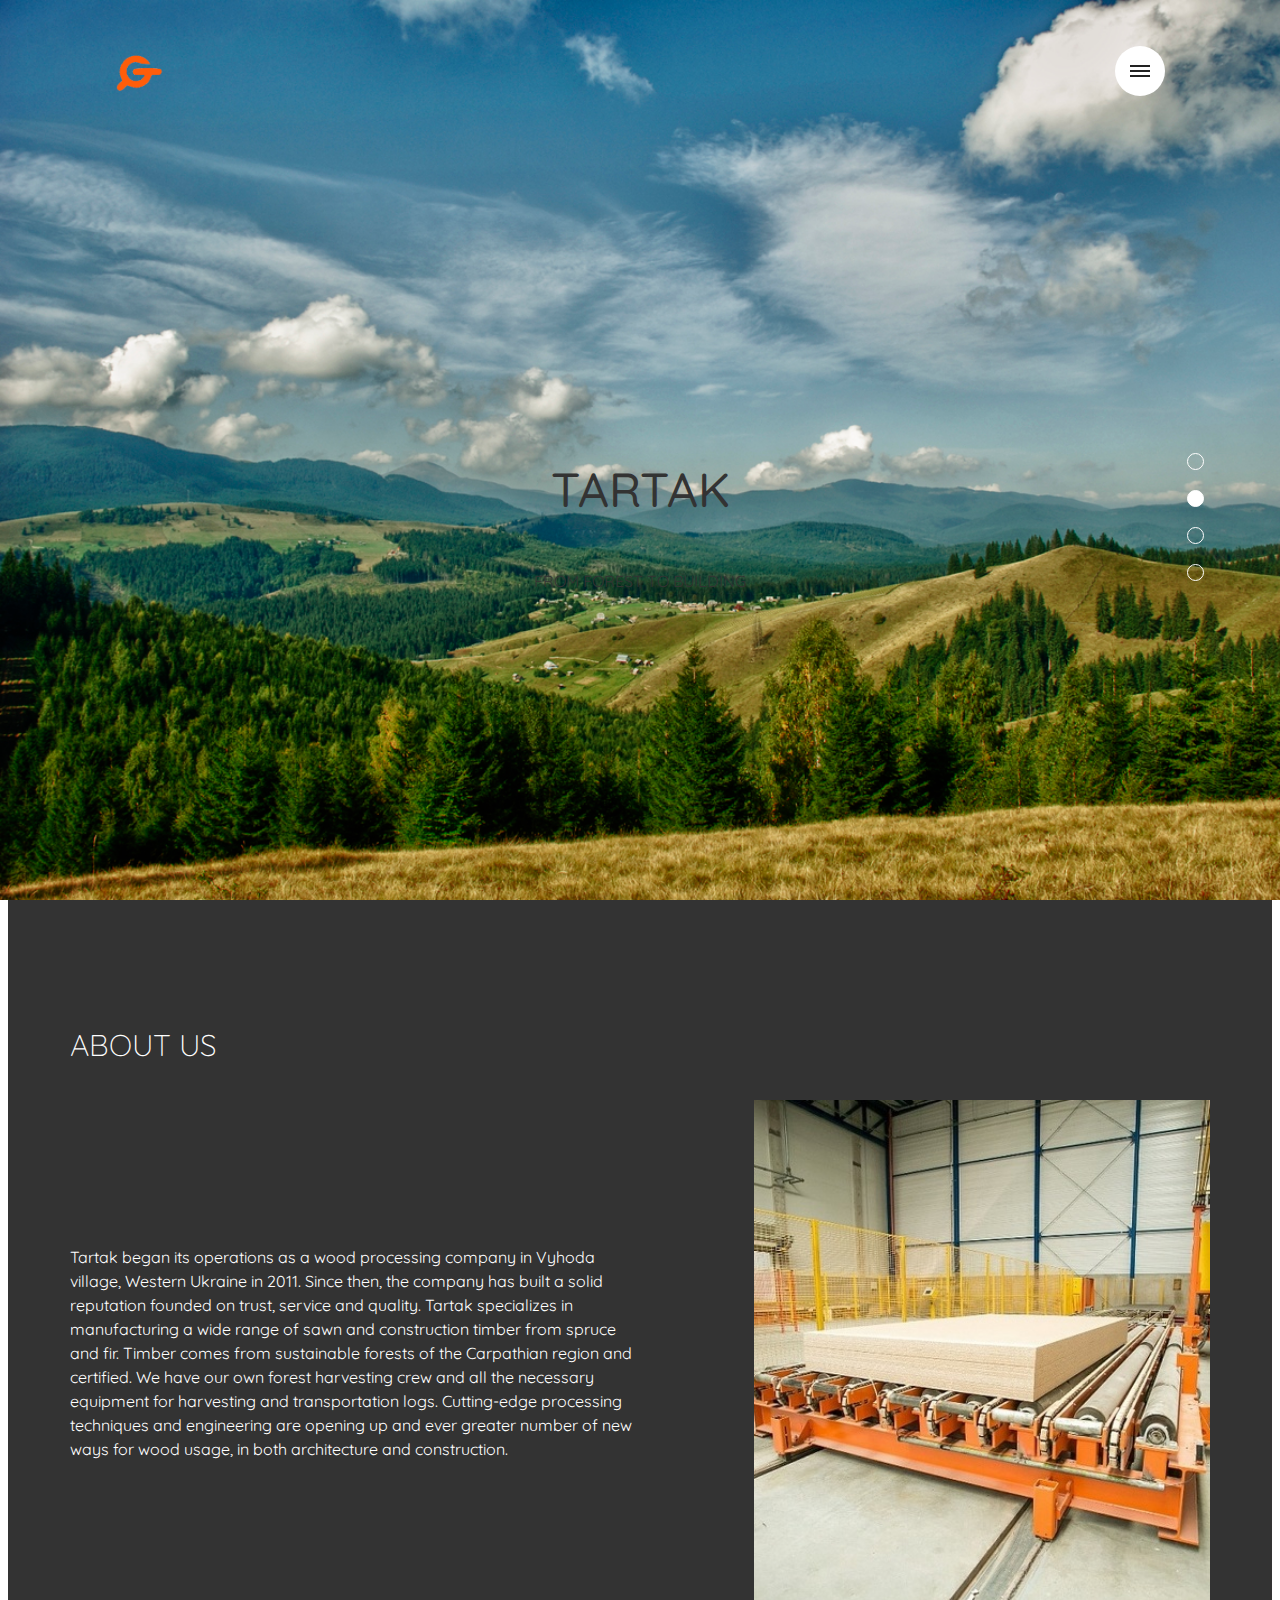
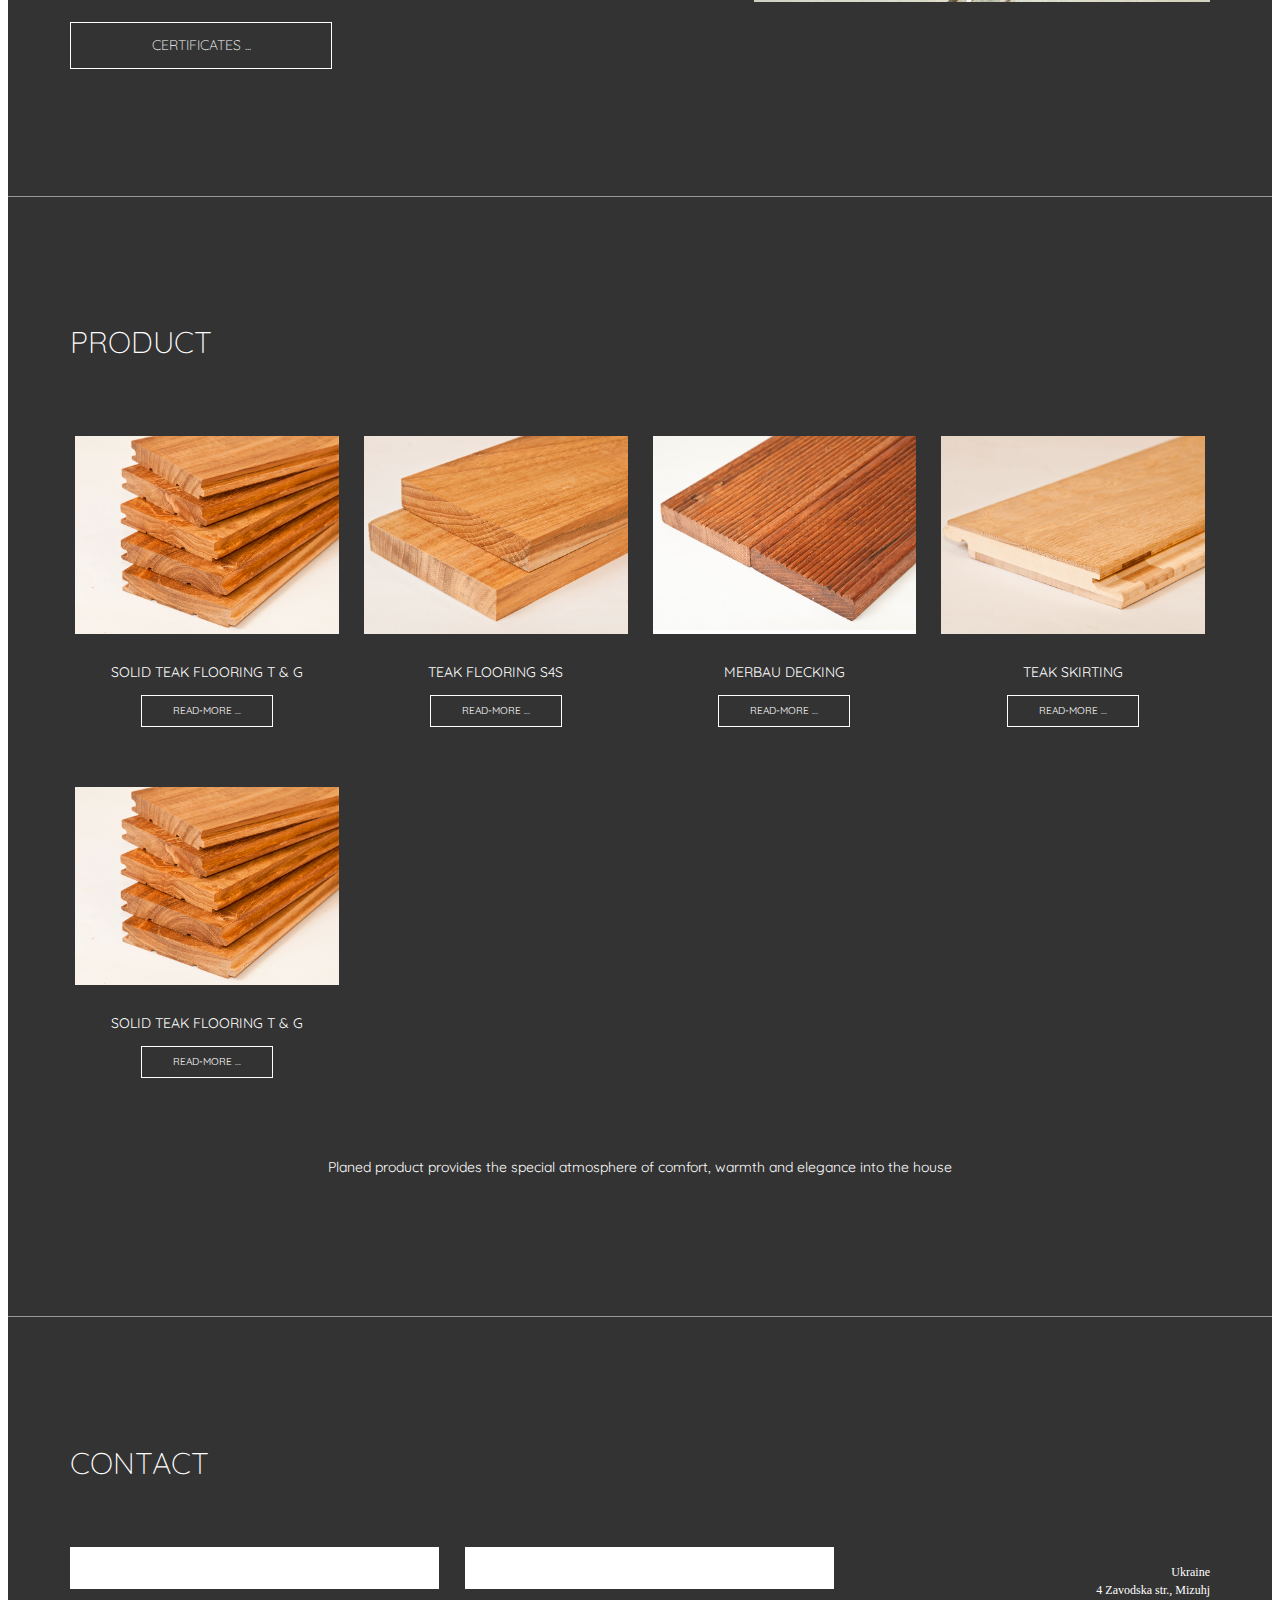
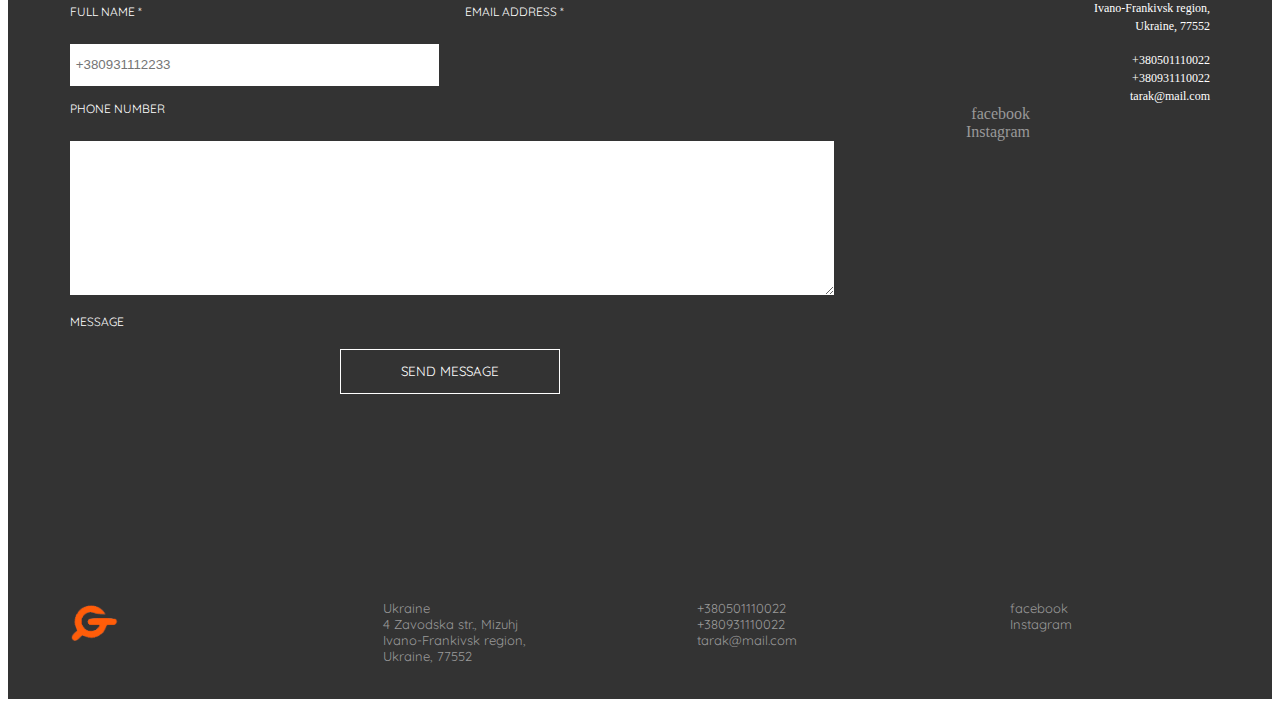
==== commit 6ba884fe: "update index" ====
--- a/index.html
+++ b/index.html
@@ -10,20 +10,35 @@
         <link href="https://fonts.googleapis.com/css?family=Quicksand&display=swap" rel="stylesheet">
     </head>
     <body>
-        <header>
+       <header>
             <div class="wrap-menu wrap">
-                <nav >
+                <div class="header-navigation">
                     <div class="logo"><a href="index.html"><img src="img/logo.png" alt="logo"></a></div>
-                    <ul class=" nav nav-flex-container">
-                        <li><a href="allproduct.html">product</a></li>
-                        <li><a href="certificates.html">certificates</a></li>
-                        <li><a href="#">contact</a></li>
+                    <nav class="menu-block">
+                        <ul class="menu-nav">
+                            <li><a href="#">products</a></li>
+                            <li><a href="#">certificates</a></li>
+                            <li><a href="#">contact</a></li>
+                        </ul>
+                        <a href="#" class="menu-btn">
+                            <span></span>
+                        </a>
+                    </nav>
+                </div>
+                <div class="title-block">
+                    <div class="title">
+                        <h1 class="header-title">Tartak</h1>
+                        <p class="header-subtitle">From forest to building</p>
+                    </div>
+                    <ul class="slider-nav">
+                        <li class="slider-item"></li>
+                        <li class="slider-item"></li>
+                        <li class="slider-item"></li>
+                        <li class="slider-item"></li>
                     </ul>
-                </nav>
-                <h1 class="header-title">Tartak</h1>
-                <p class="header-subtitle">From forest to building</p>
+                </div>
             </div>
-        </header>
+       </header>
         <main>
             <section class="about-section">
                 <div class="wrap about-wrap">
@@ -70,56 +85,54 @@
                 </div>
             </section>
             <div class="contact-index">
-            <div class="wrap contact-wrap">
-            <h2>contact</h2>
-            <div class="contact-container-grid">
-            <form method="POST" action="" class="contact-grid">
-                <div class="contact-input">
-                    <label class="contact-input-style">
-                        <input required type="text" placeholder="" name="user-name" >
-                        <span>FULL NAME *</span>
-                    </label>
-                    <label class="contact-input-style">
-                        <input required type="email" placeholder="" name="email">
-                        <span>EMAIL ADDRESS*</span>
-                    </label>
-                    <label class="contact-input-style">
-                        <input required type="tel" name="user-phone"placeholder="+380931112233" >
-                        <span>PHONE NUMBER</span>
-                    </label>
-                </div>
-                <div class="">
-                <label class="contact-textarea-style">
-                    <textarea name="MESSAGE"  cols="20" rows="10"></textarea>
-                    <span>MESSAGE</span>
-                </label>
-                <input class="contact-send" type="submit" value="SEND MESSAGE">
-                </div>
-            </form>
-            <div class="block-address-contact">
-                <address>
-                    <ul>
-                        <li>Ukraine</li>
-                        <li>4 Zavodska str., Mizuhj</li>
-                        <li>Ivano-Frankivsk region, </li>
-                        <li>Ukraine, 77552</li>
-                    </ul>
-                </address>
-                <address>
-                    <a href="tel:+380501110022">+380501110022</a>
-                    <a href="tel:+380931110022">+380931110022</a>
-                    <a href="mailto:tartak@gmail.com">tarak@mail.com</a>
-                </address>
-                <div class="sacial-link">
-                    <a href="facebook.com">facebook</a>
-                    <a href="Instagram.com">Instagram</a>
+                <div class="wrap contact-wrap">
+                    <h2>contact</h2>
+                    <div class="contact-container-grid">
+                        <form method="POST" action="" class="contact-grid">
+                            <div class="contact-input">
+                                <label class="contact-input-style">
+                                    <input required type="text" placeholder="" name="user-name" title="Enter your full name">
+                                    <span>FULL NAME *</span>
+                                </label>
+                                <label class="contact-input-style">
+                                    <input required type="email" placeholder="" name="email" title="Enter your email">
+                                    <span>EMAIL ADDRESS *</span>
+                                </label>
+                                <label class="contact-input-style">
+                                    <input required type="tel" name="user-phone" placeholder=" +380931112233" title="Enter your phone nomber">
+                                    <span>PHONE NUMBER</span>
+                                </label>
+                            </div>
+                            <div>
+                                <label class="contact-textarea-style">
+                                    <textarea name="MESSAGE"  cols="20" rows="10"></textarea>
+                                    <span>MESSAGE</span>
+                                </label>
+                                <input class="contact-send" type="submit" value="SEND MESSAGE">
+                            </div>
+                        </form>
+                        <div class="block-address-contact">
+                            <address>
+                                <ul>
+                                    <li>Ukraine</li>
+                                    <li>4 Zavodska str., Mizuhj</li>
+                                    <li>Ivano-Frankivsk region, </li>
+                                    <li>Ukraine, 77552</li>
+                                </ul>
+                            </address>
+                            <address class="contact-phone">
+                                <a href="tel:+380501110022">+380501110022</a>
+                                <a href="tel:+380931110022">+380931110022</a>
+                                <a href="mailto:tartak@gmail.com">tarak@mail.com</a>
+                            </address>
+                            <div class="sacial-link">
+                                <a href="facebook.com">facebook</a>
+                                <a href="Instagram.com">Instagram</a>
+                            </div>
+                        </div>
+                    </div>
                 </div>
             </div>
-            </div>
-            </div>
-            </div>
-
-
         </main>
         <footer class="dark-footer">
             <div class=" wrap footer-wrap">
@@ -137,12 +150,13 @@
                     <a href="tel:+380931110022">+380931110022</a>
                     <a href="mailto:tartak@gmail.com">tarak@mail.com</a>
                 </address>
-                    <div class="sacial-link top">
+                <div class="sacial-link top">
                     <a href="facebook.com">facebook</a>
                     <a href="Instagram.com">Instagram</a>
                 </div>
             </div>
         </footer>
+        <script src="js/index.js"></script>
     </body>
 </html>
 
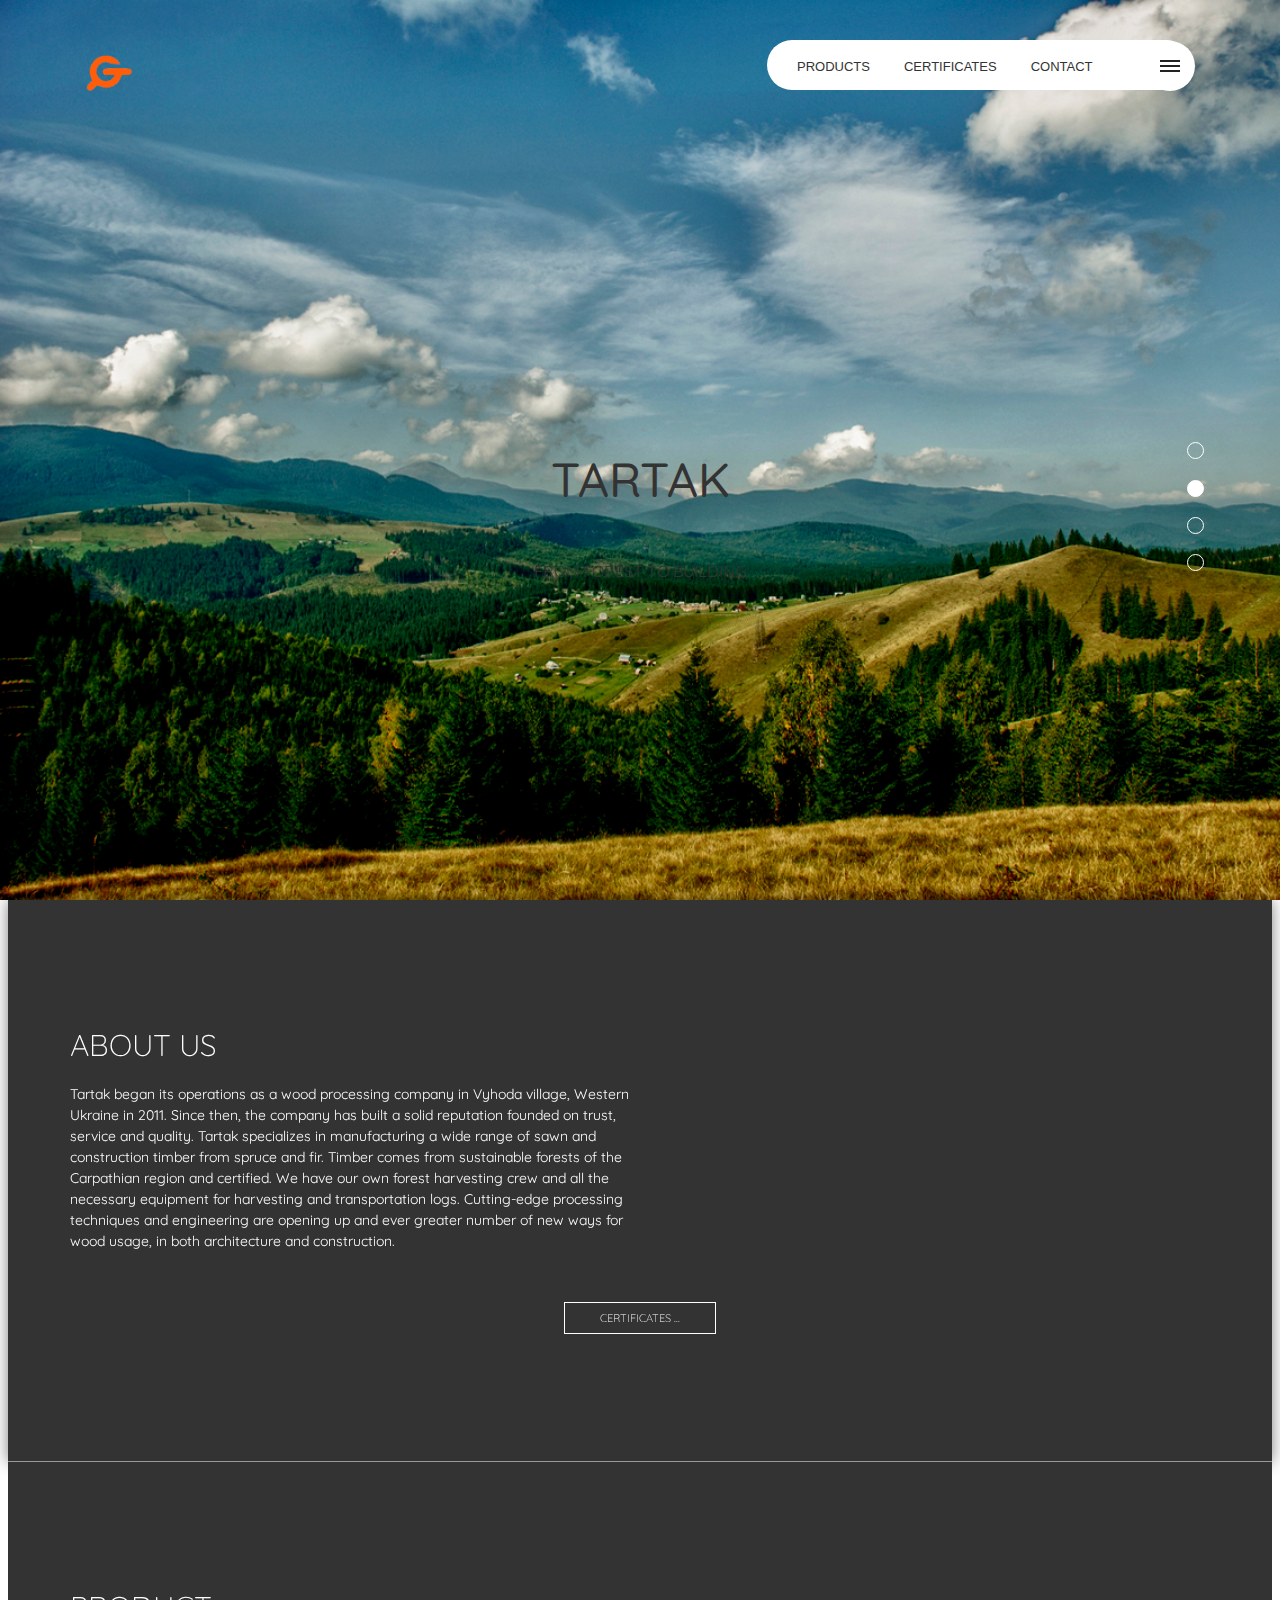
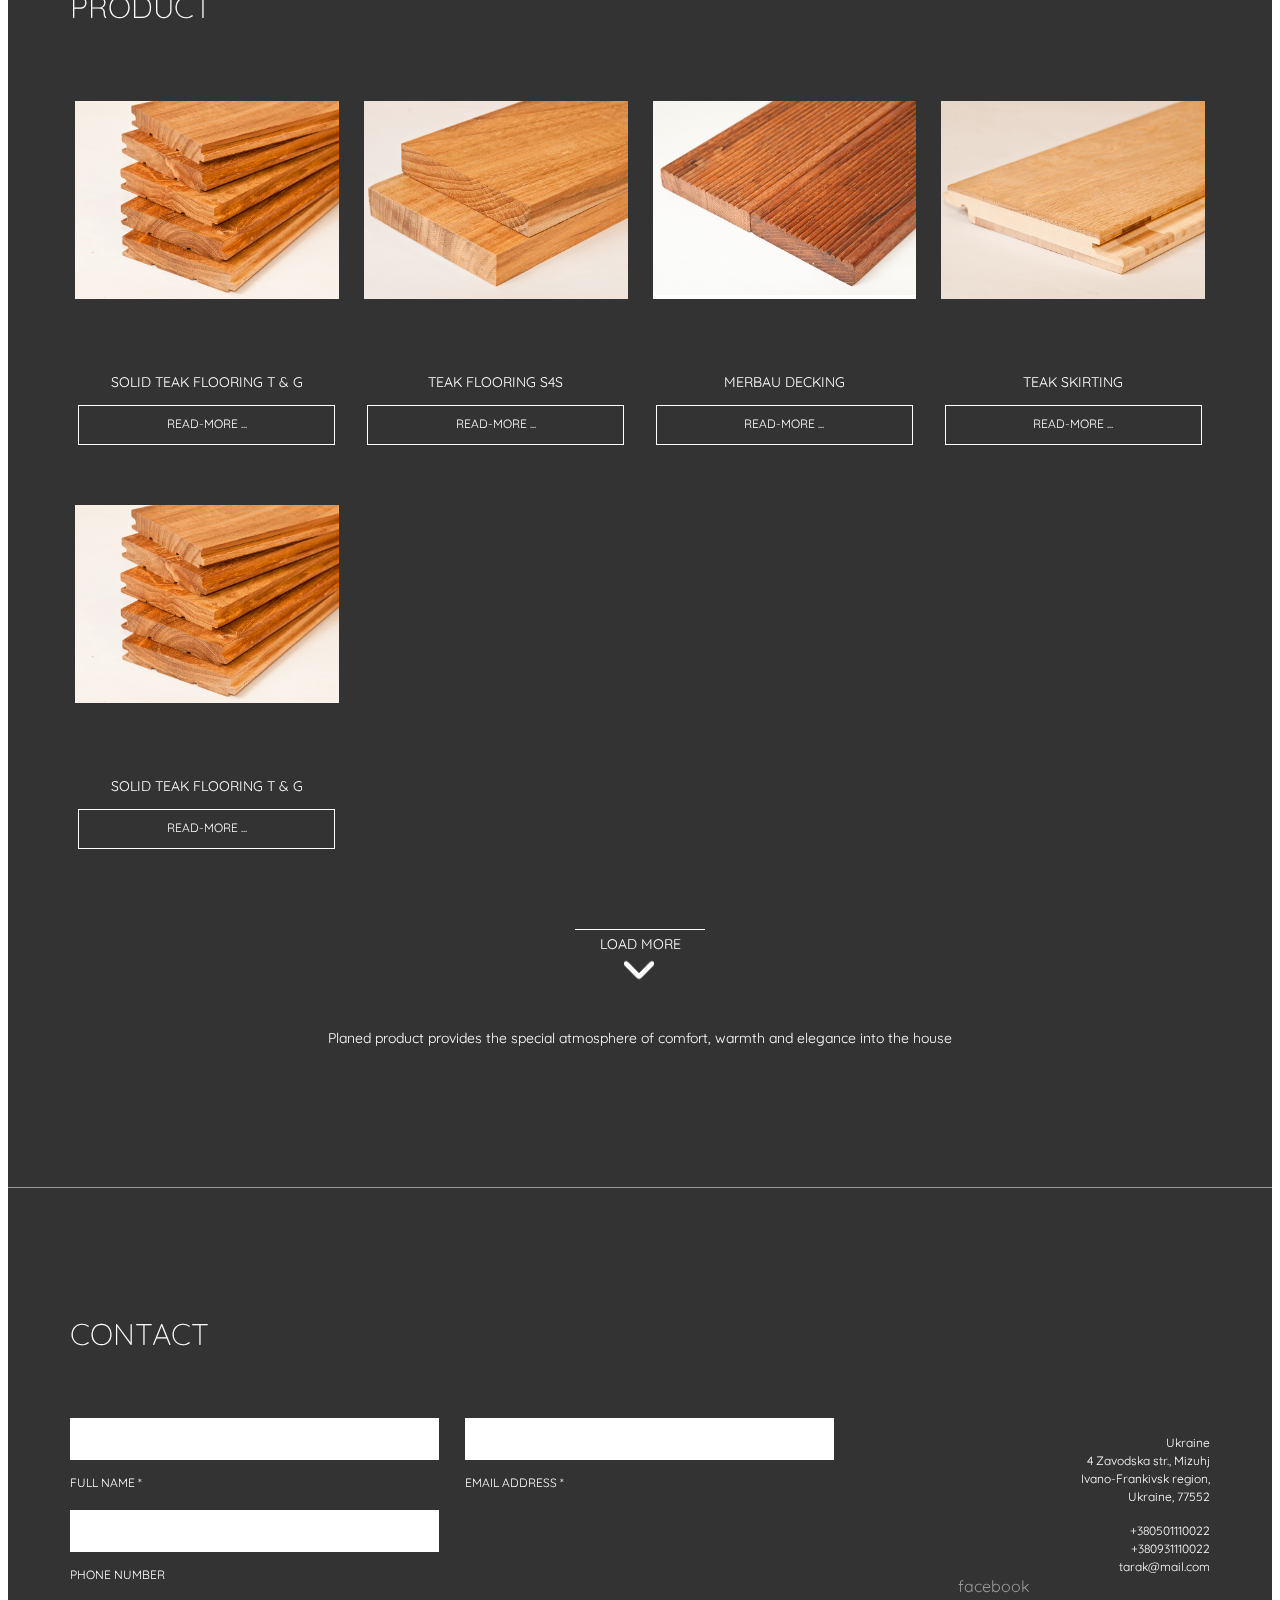
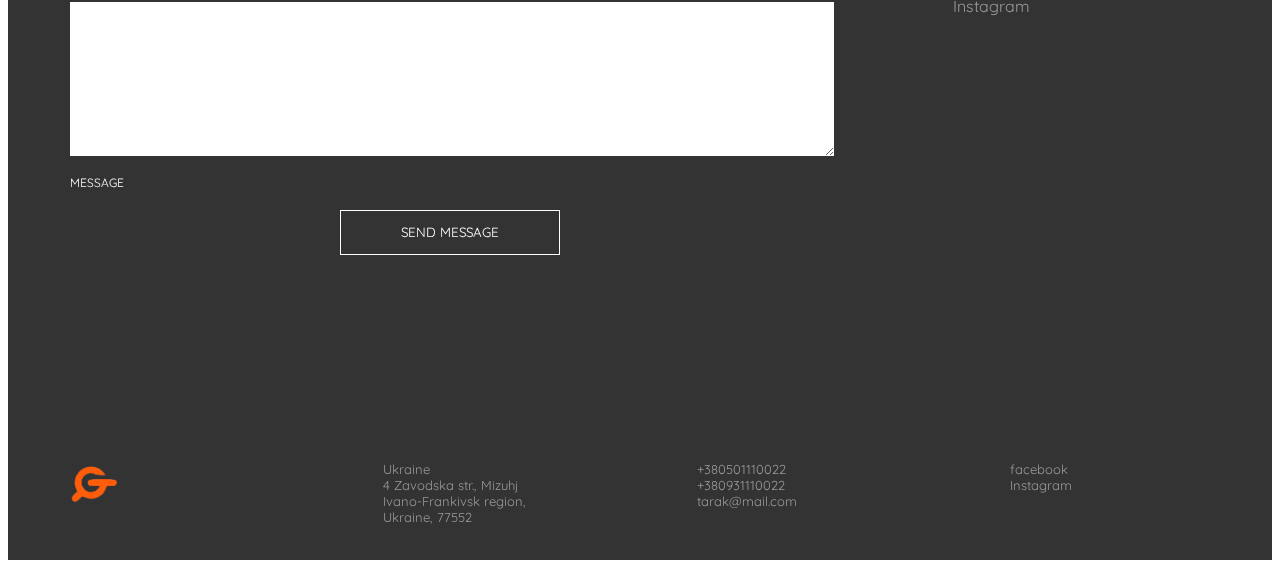
==== commit 128d36da: "update project" ====
--- a/index.html
+++ b/index.html
@@ -81,6 +81,7 @@
                             <a class="index-gllr-rm" href="product.html">read-more ...</a>
                         </div>
                     </div>
+                    <button class="gallery-button" type="button">load more</button>
                     <p>Planed product provides the special atmosphere of comfort, warmth and elegance into the house</p>
                 </div>
             </section>
@@ -99,7 +100,7 @@
                                     <span>EMAIL ADDRESS *</span>
                                 </label>
                                 <label class="contact-input-style">
-                                    <input required type="tel" name="user-phone" placeholder=" +380931112233" title="Enter your phone nomber">
+                                    <input required type="tel" name="user-phone" title="Enter your phone nomber">
                                     <span>PHONE NUMBER</span>
                                 </label>
                             </div>
--- a/css/index.css
+++ b/css/index.css
@@ -1,3 +1,4 @@
+@import url("adaptative.css");
 @import url("header.css");
 @import url("footer.css");
 @import url("contact.css");
@@ -17,6 +18,9 @@
     list-style: none;
     padding: 0;
 }
+body{
+    font-family: var(--main-font);
+}
 h1, h2{
     font-family: var(--main-font);
     font-weight: 300;
@@ -31,68 +35,11 @@
     max-width: 1140px;
     margin: auto;
 }
-
  main{
     width: 100%;
     margin-top: 100vh;
     z-index: 10;
  }
 
-@media (max-width: 520px){
-    .index-gallery-block .block{
-     padding: 20px 30px;
-    }
-}
-@media (min-width: 600px){
-    h2{
-        font-size: 30px;
-    }
-    nav{
-        background-color: transparent ;
-    }
-    .nav-flex-container li a{
-        font-size: 16px;
-    }
-    .img-block-about p{
-        font-size: 16px;
-    }
-    .contact-input{
-    grid-template-columns: 1fr 1fr;
-     grid-column-gap: 30px;
-}
-    .contact-input-style span{
-    padding-bottom: 25px;
-    }
-}
-@media (min-width: 800px){
-    .img-block-about p:nth-child(2){
-      display: block;
-    }
-    .img-block-about{
-     grid-template-columns: 1fr 1fr;
-     }
-    .img-block-about p:nth-child(1){
-         padding-right: 0;
-     }
-     .about-bttn{
-         width: 260px;
-         height: 45px;
-         font-size: 14px;
-        line-height: 45px;
-        font-weight: 100;
-     }
-     .bttn-certificates{
-         margin-top: 0;
-         text-align: left;
-     }
-     .contact-container-grid{
-         grid-template-columns: 2fr 1fr;
-     }
-    .block-address-contact{
-        text-align: right;
-    }
 
 
-}
-
-
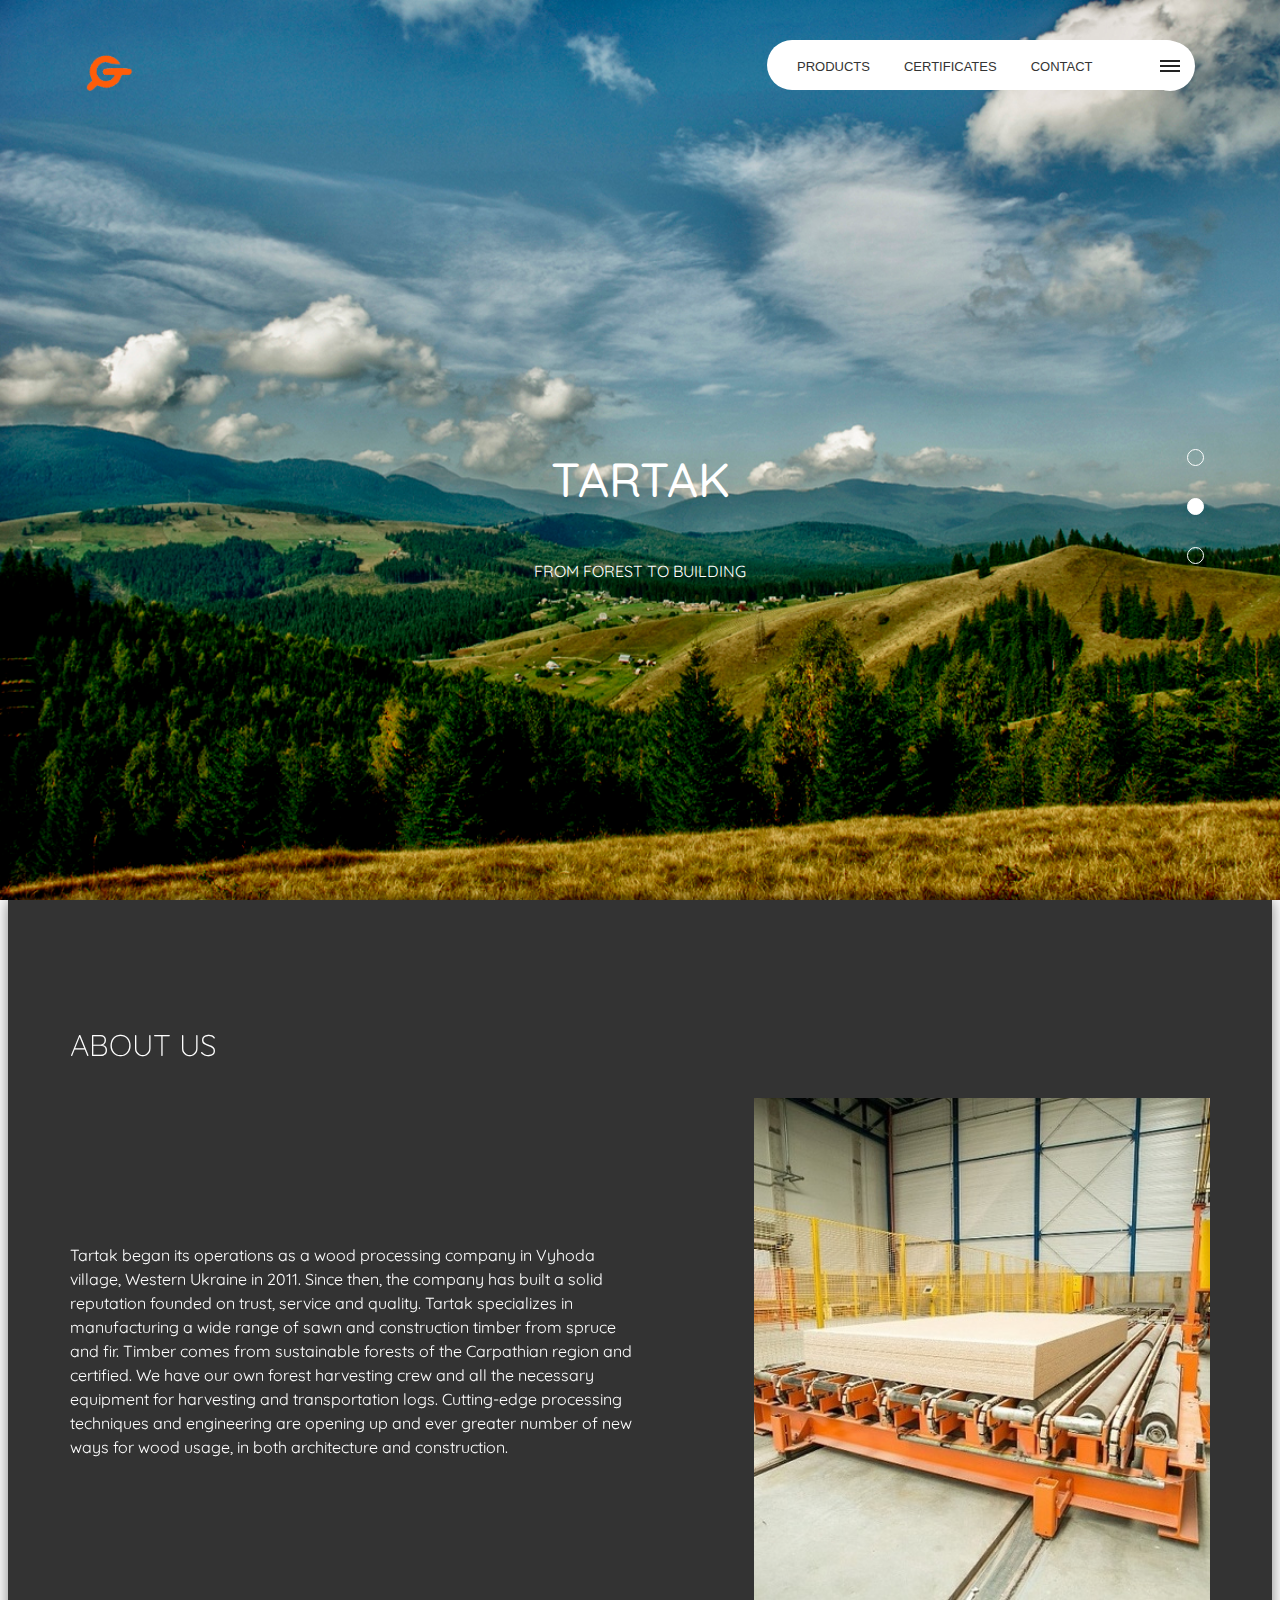
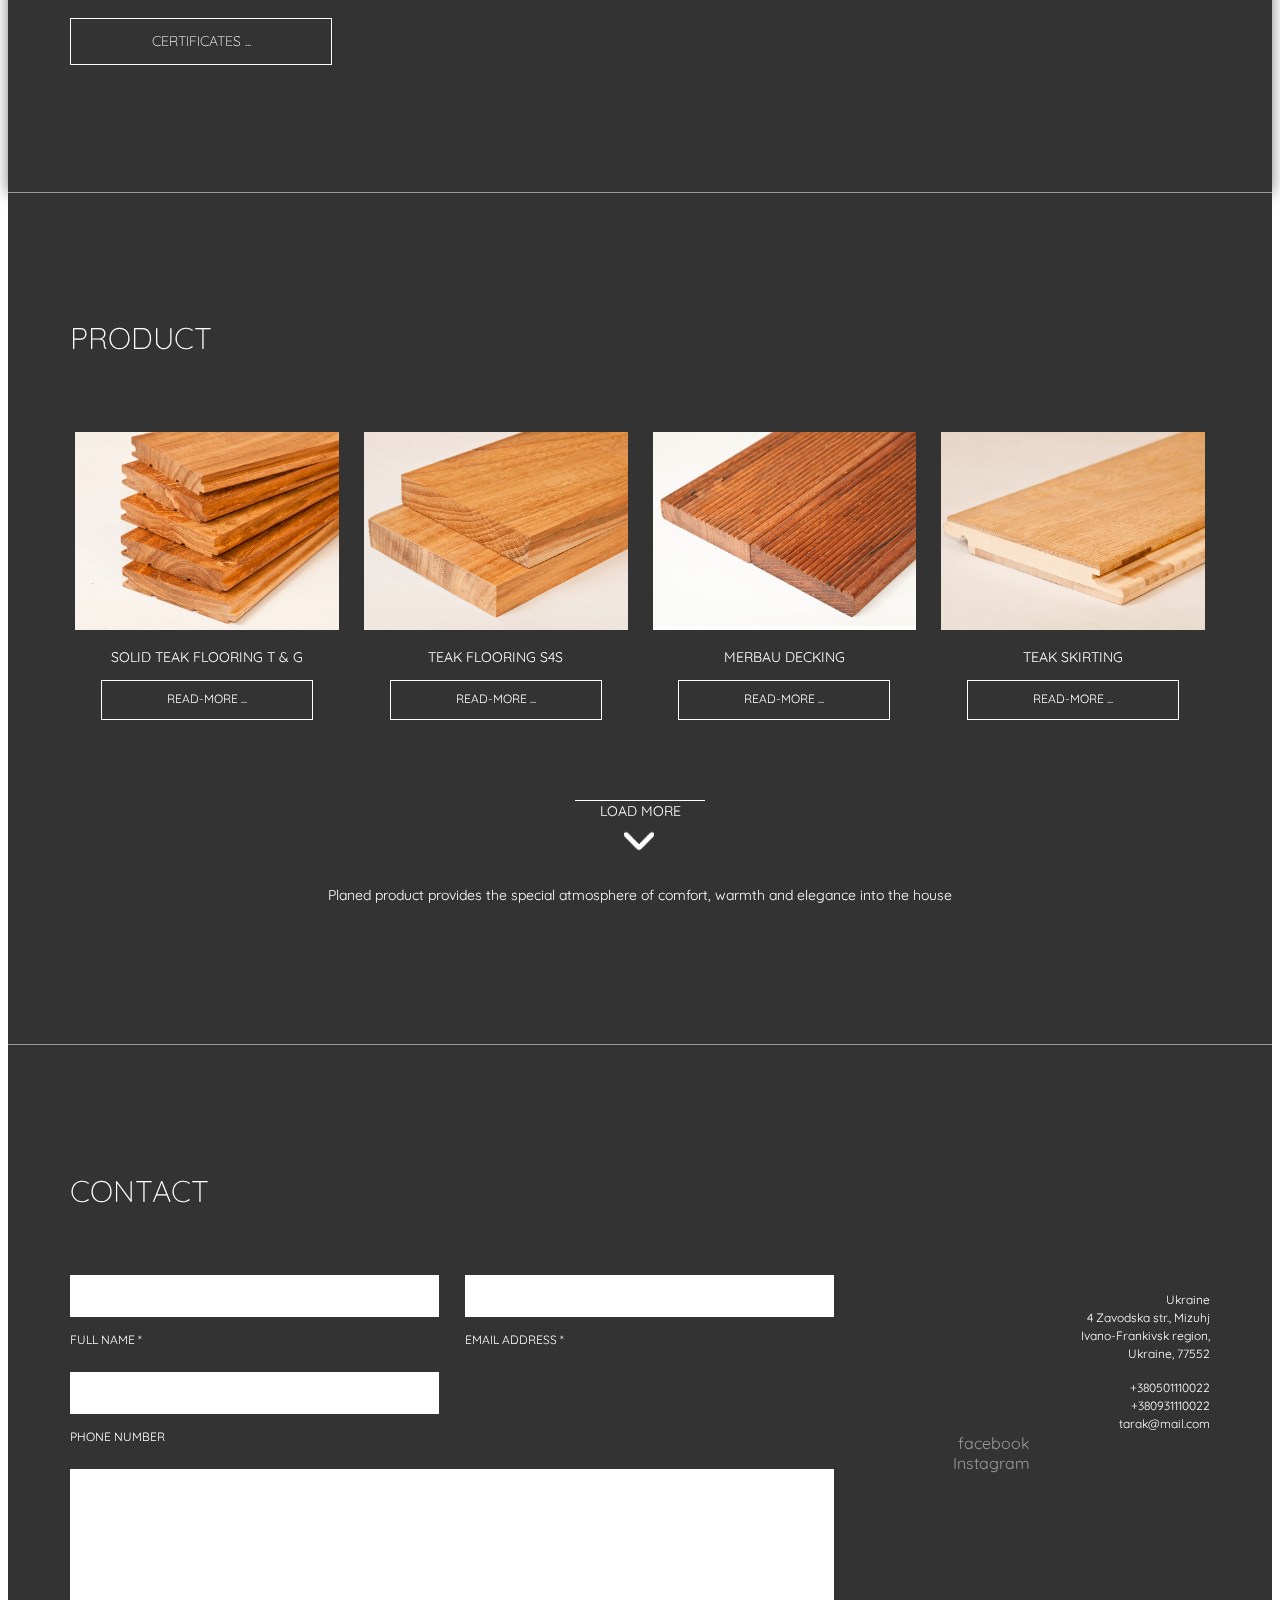
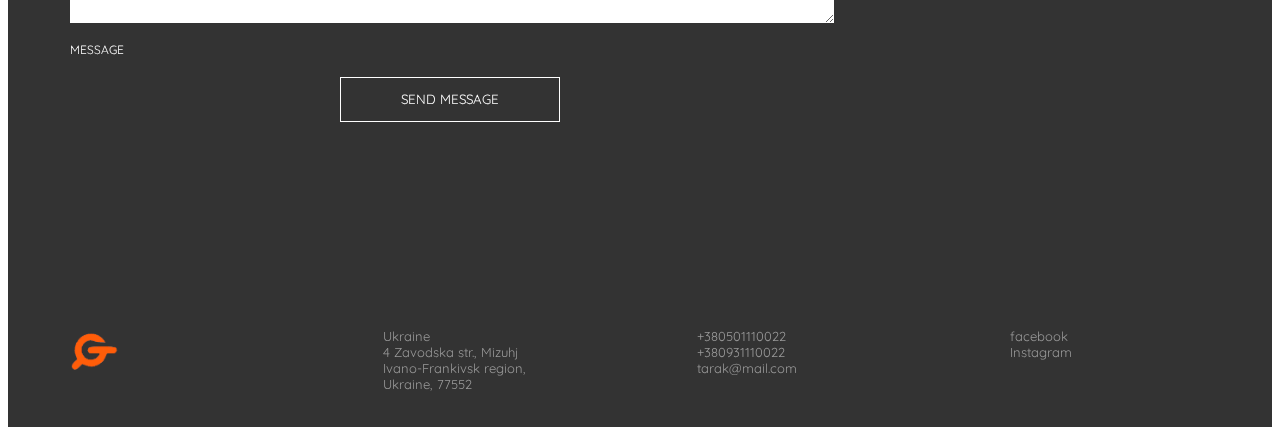
==== commit 57654aa8: "update slider" ====
--- a/index.html
+++ b/index.html
@@ -10,7 +10,7 @@
         <link href="https://fonts.googleapis.com/css?family=Quicksand&display=swap" rel="stylesheet">
     </head>
     <body>
-       <header>
+       <header class="header">
             <div class="wrap-menu wrap">
                 <div class="header-navigation">
                     <div class="logo"><a href="index.html"><img src="img/logo.png" alt="logo"></a></div>
@@ -31,10 +31,9 @@
                         <p class="header-subtitle">From forest to building</p>
                     </div>
                     <ul class="slider-nav">
-                        <li class="slider-item"></li>
-                        <li class="slider-item"></li>
-                        <li class="slider-item"></li>
-                        <li class="slider-item"></li>
+                        <li class="slider-item slider-item1 "></li>
+                        <li class="slider-item slider-item2"></li>
+                        <li class="slider-item slider-item3"></li>
                     </ul>
                 </div>
             </div>
--- a/css/index.css
+++ b/css/index.css
@@ -41,5 +41,8 @@
     z-index: 10;
  }
 
-
-
+@media (min-width: 540px) {
+    h2 {
+      font-size: 30px;
+    }
+}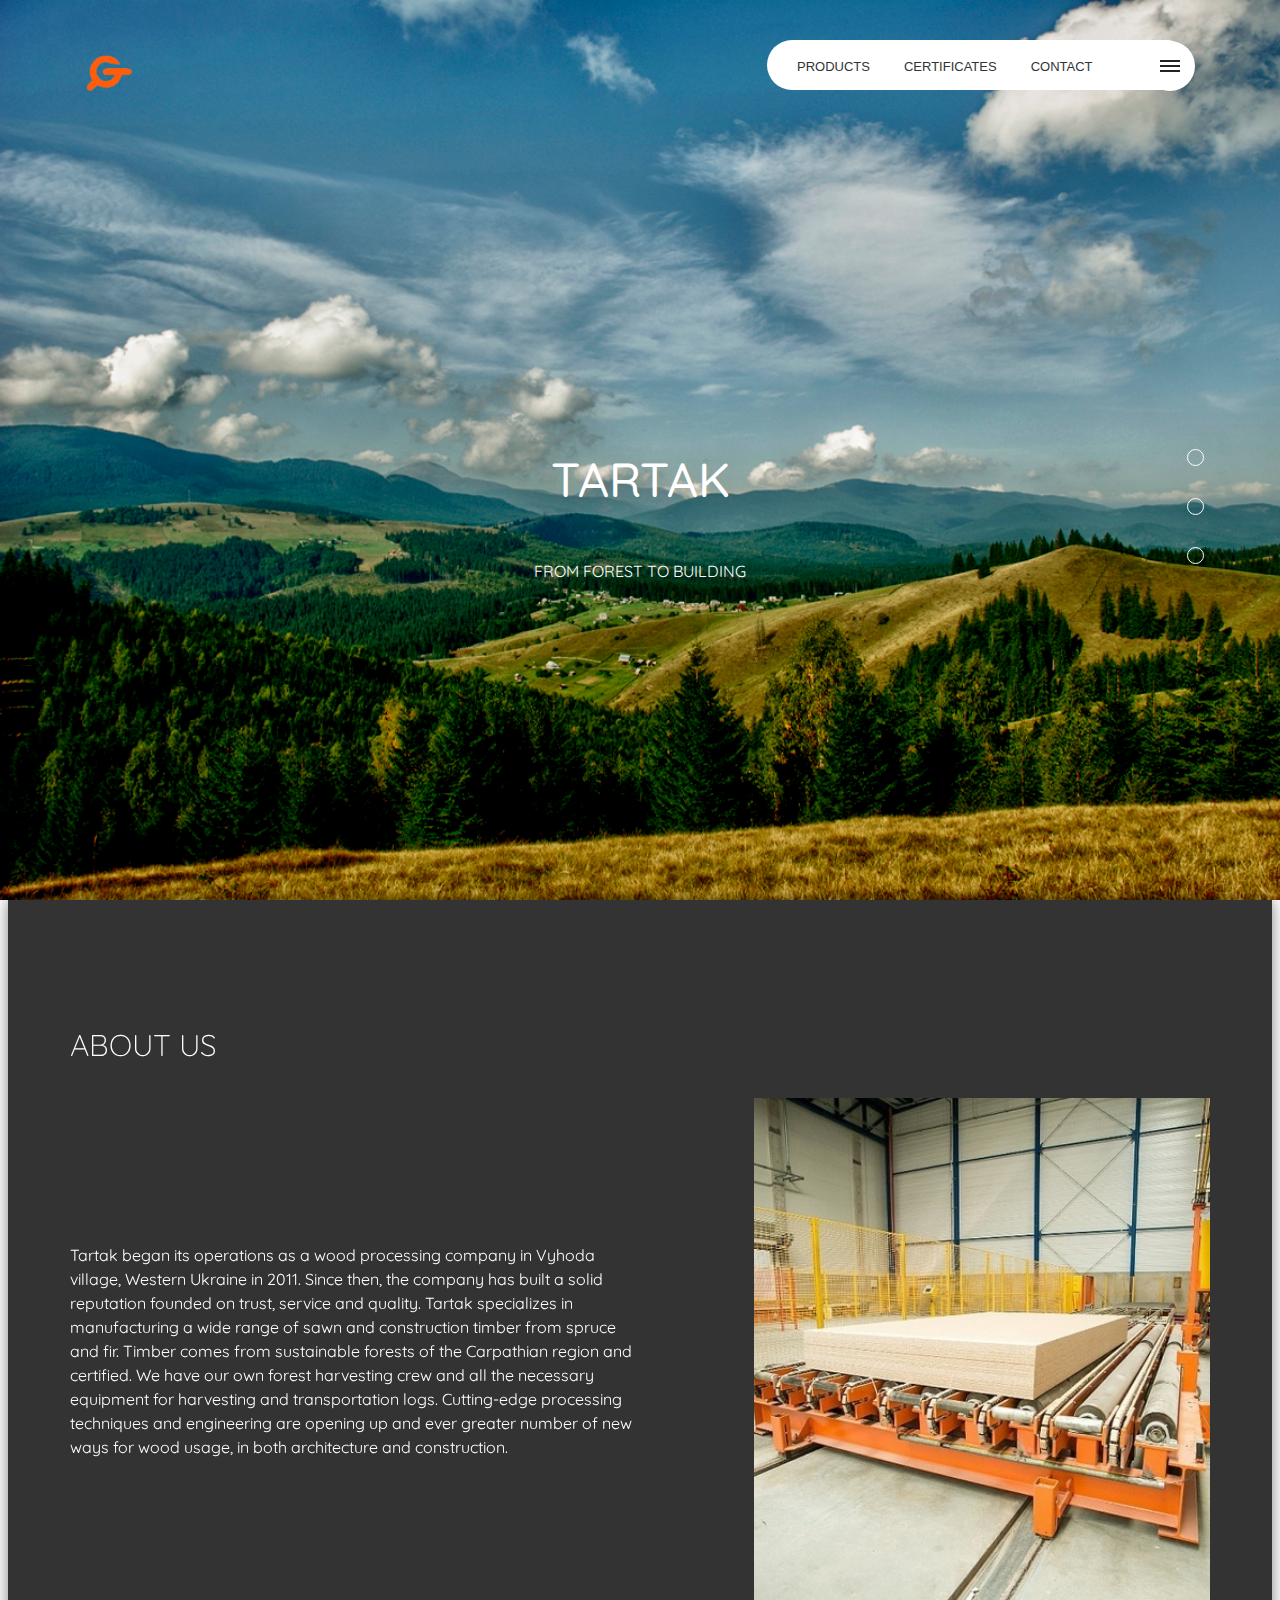
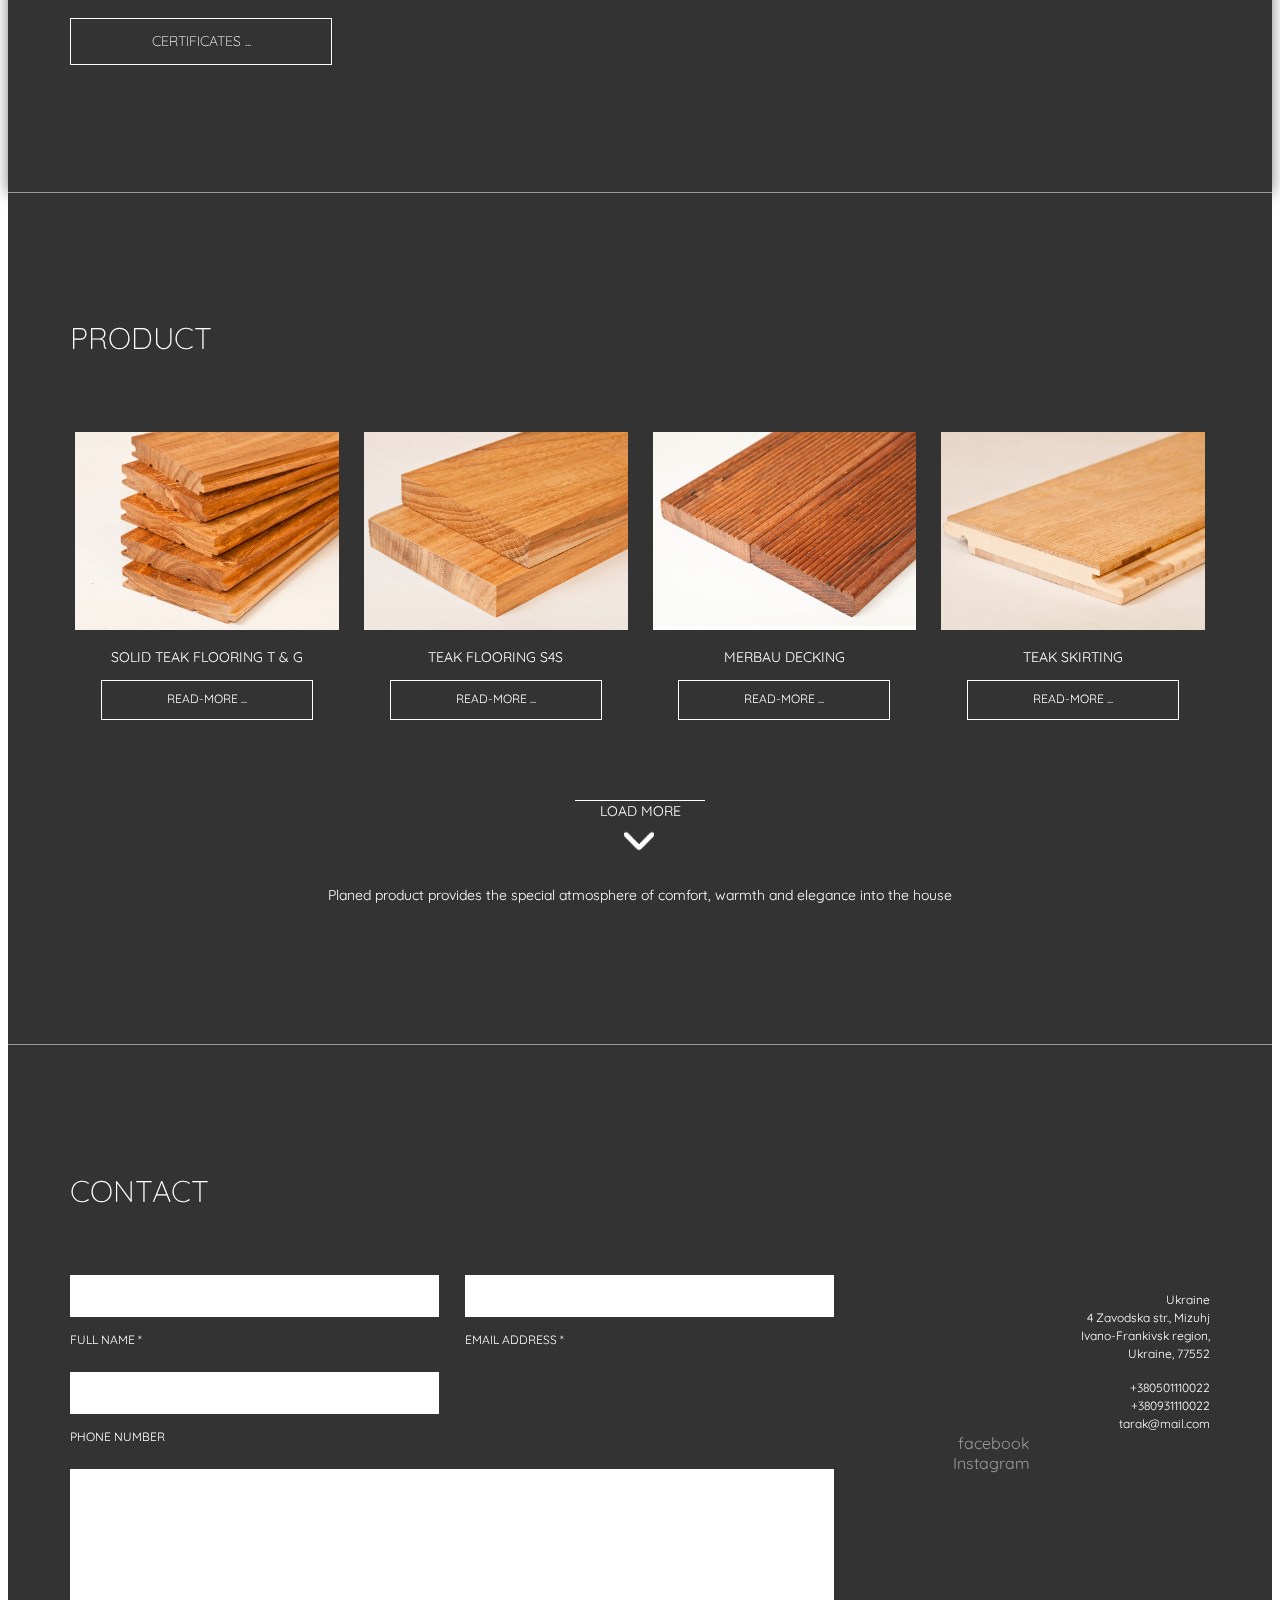
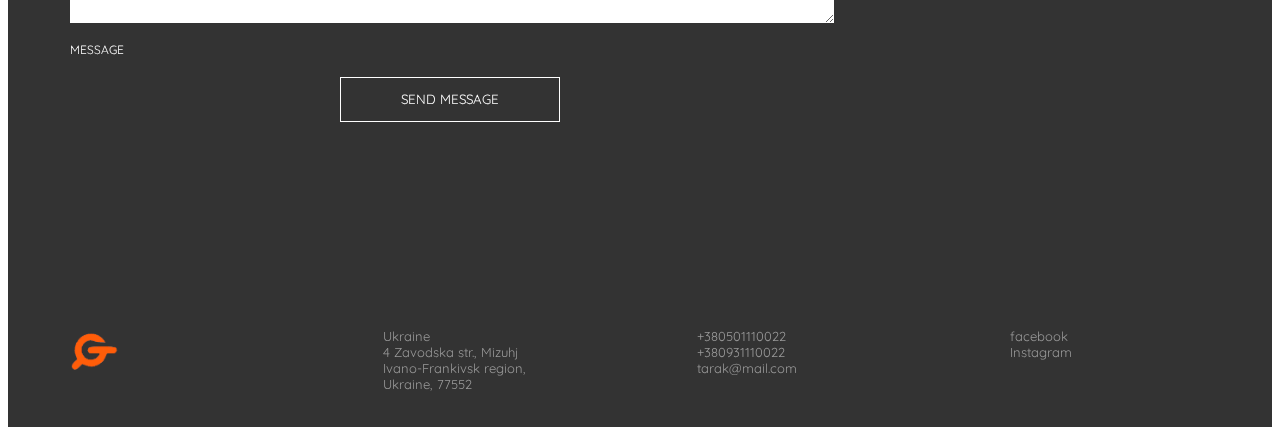
==== commit 028c73aa: "update slider" ====
--- a/index.html
+++ b/index.html
@@ -31,9 +31,9 @@
                         <p class="header-subtitle">From forest to building</p>
                     </div>
                     <ul class="slider-nav">
-                        <li class="slider-item slider-item1 "></li>
-                        <li class="slider-item slider-item2"></li>
-                        <li class="slider-item slider-item3"></li>
+                        <li class="slider-item "></li>
+                        <li class="slider-item "></li>
+                        <li class="slider-item "></li>
                     </ul>
                 </div>
             </div>
--- a/css/index.css
+++ b/css/index.css
@@ -1,4 +1,4 @@
-@import url("adaptative.css");
+
 @import url("header.css");
 @import url("footer.css");
 @import url("contact.css");
